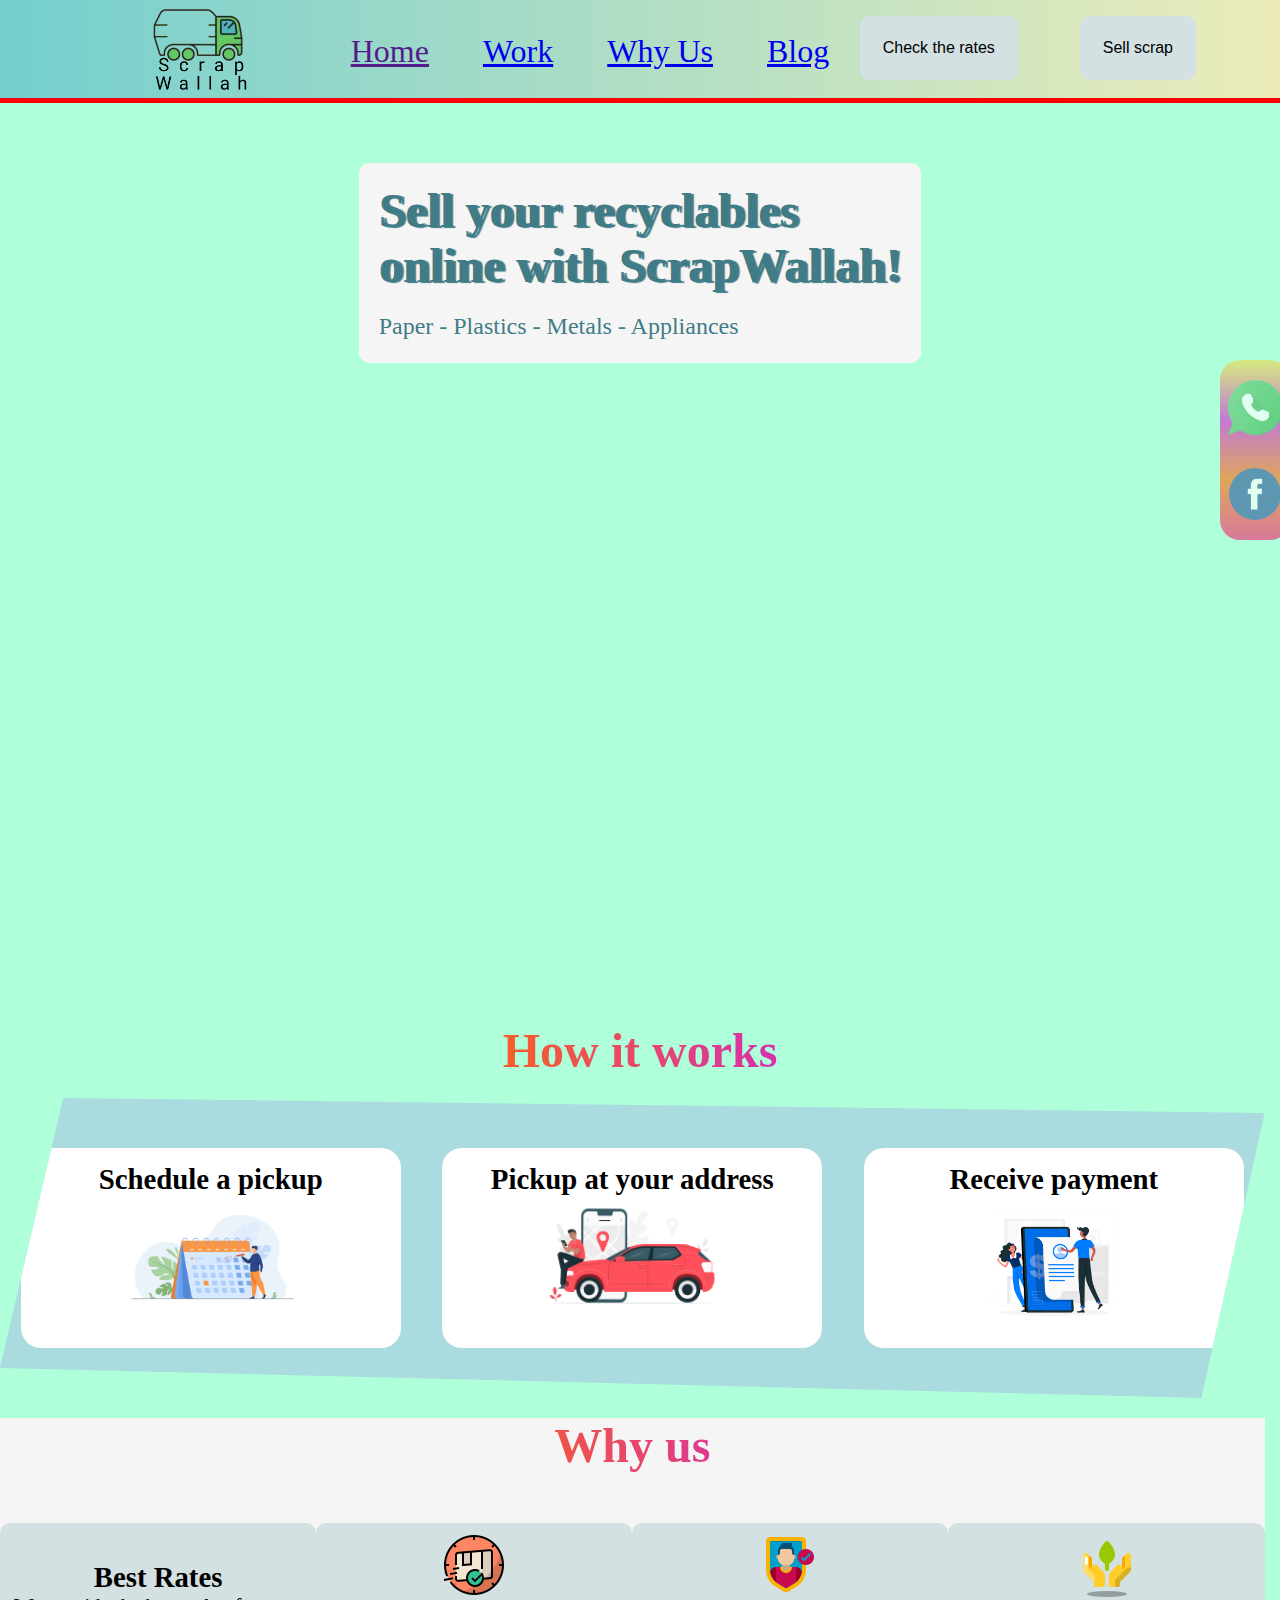
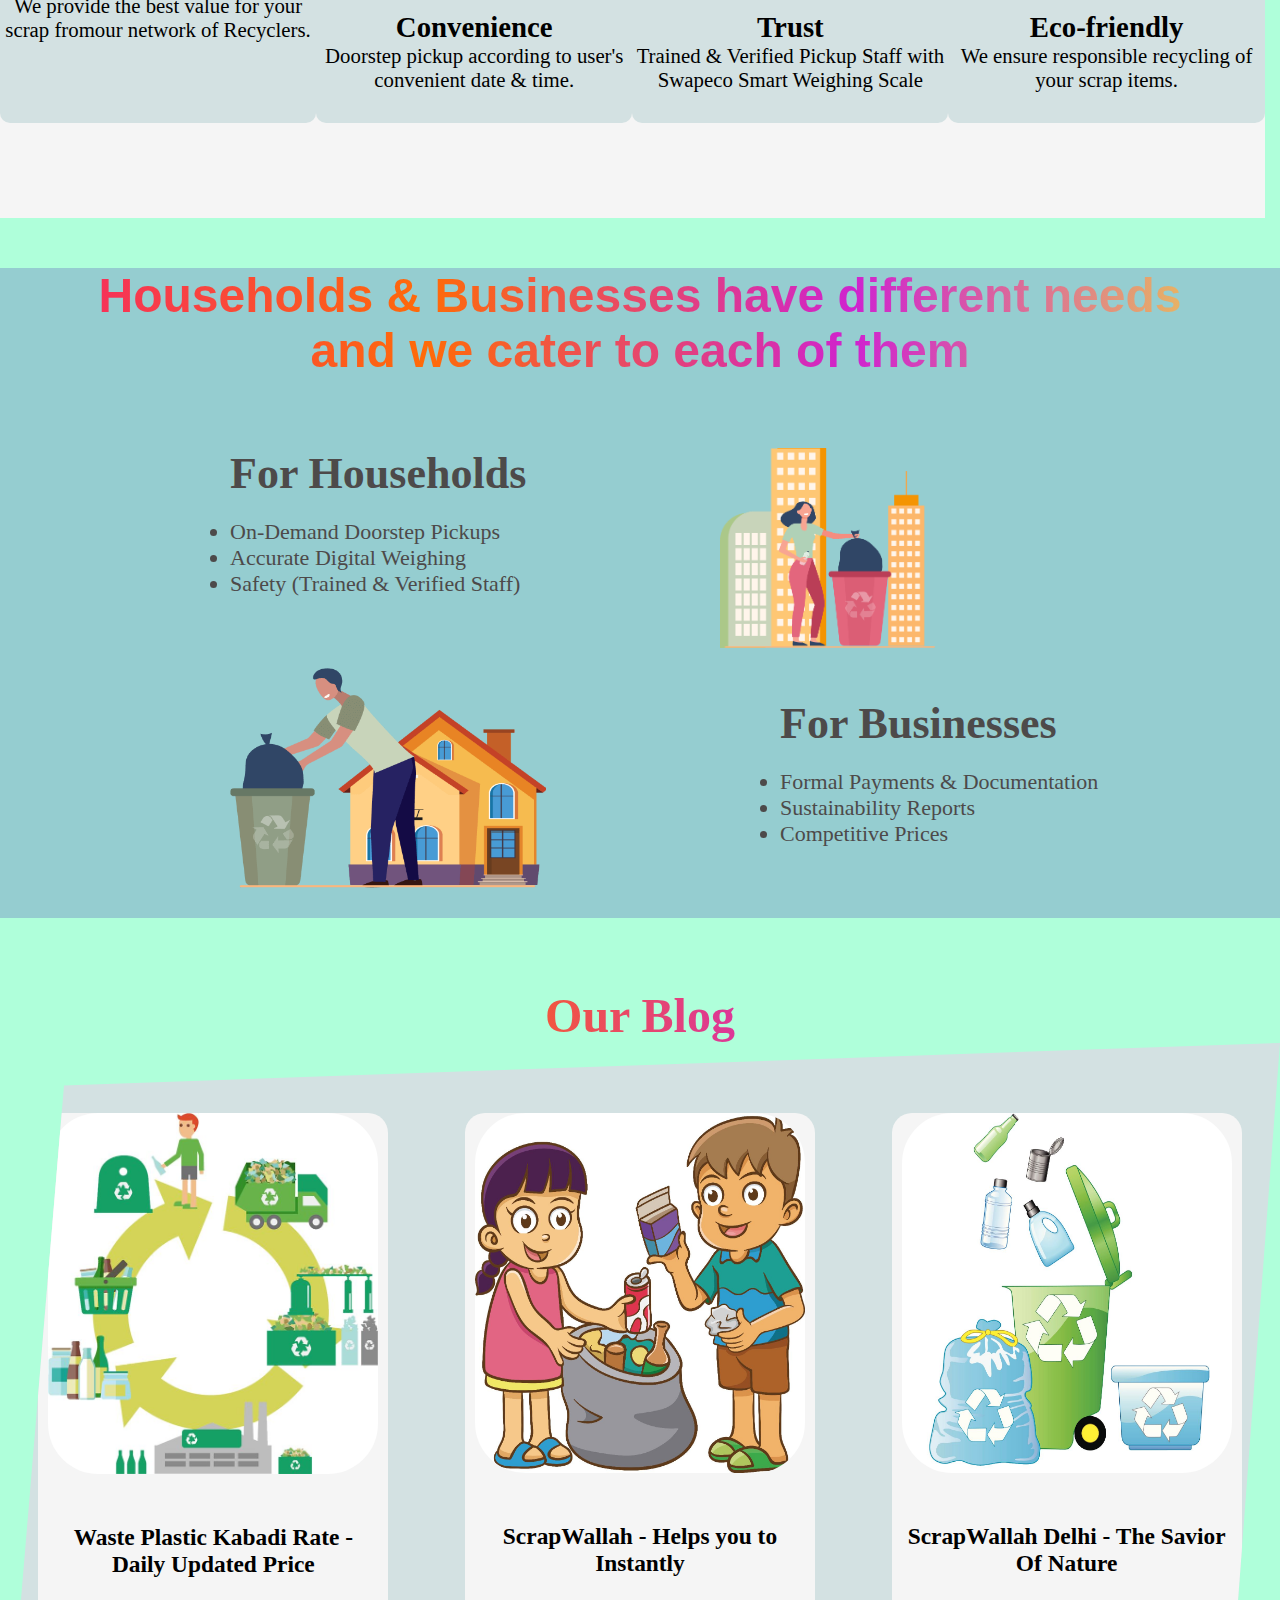
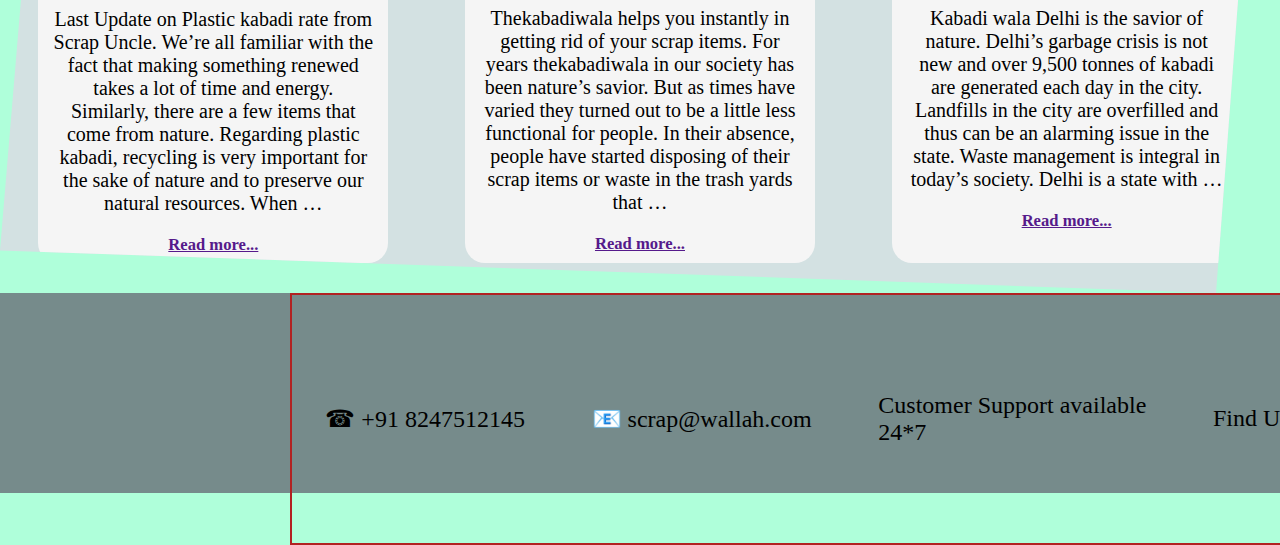
==== index.html @ b9ccbd1c "collage project" ====
<!DOCTYPE html>
<html lang="en">
<head>
    <meta charset="UTF-8">
    <meta http-equiv="X-UA-Compatible" content="IE=edge">
    <meta name="viewport" content="width=device-width, initial-scale=1.0">
    <title>ScrapWallah</title>
    <link rel="stylesheet" href="style.css">
</head>
<body>
    <header>
        <nav>
            <div class="logo">
                <img src="./img/main logo.png" alt="mainlogo" width="100">
            </div>
            <div class="navbar">
                <a href="">Home</a>
                <a href="#work">Work</a>
                <a href="#why">Why Us</a>
                <a href="#blog">Blog</a>
            </div>
           <div class="btn">
            <div class="rate">
                <button>Check the rates</button>
            </div>
            <div class="sell">
                <button>Sell scrap</button>
            </div>
           </div>
        </nav>
        <div class="hero">
            <div class="write">
                <h1>Sell your recyclables<br>
                    online with ScrapWallah!</h1>
                    <p>Paper - Plastics - Metals - Appliances</p>
            </div>
            <!-- <div class="short-form">
                <h3>Schedule</h3>
                <form action="">
                    <label for="Mobile">Mobile :</label><br>
                    <input type="text" value="+91" name="Mobile" id="Mobile">
                </form>
                <button class="btn1">NEXT</button>
            </div> -->
        </div> 
    </header>
    <section class="work" id="work">
        <h3 class="hd">How it works</h3>
        <div class="work-container">
            <div class="work-box">
                <h3>Schedule a pickup</h3>
                <img src="./img/sechuld.jpg" alt="" width="180px">
            </div>
            <div class="work-box">
                <h3>Pickup at your address</h3>
                <img src="./img/pickup.jpg" alt="" width="180px">
            </div>
            <div class="work-box">
                <h3>Receive payment</h3>
                <img src="./img/payment.jpg" alt="" width="140px">
            </div>
        </div>
    </section>
    <section class="why" id="why">
        <h3 class="hd">Why us</h3>
        <div class="why-container">
            <div class="why-box">
                <div class="img"><img src="./img/rate.png" alt="" width="90px"></div>
                <div class="text">
                    <h4>Best Rates</h4>
                    <p>We provide the best value for your scrap fromour network of Recyclers.</p>
                </div>
            </div>
            <div class="why-box">
                <div class="img"><img src="./img/convenience.png" alt=""></div>
                <div class="text">
                    <h4>Convenience</h4>
                    <p>Doorstep pickup according to user's convenient date & time.</p>
                </div>
            </div>
            <div class="why-box">
                <div class="img"><img src="./img/trust.png" alt=""></div>
                <div class="text">
                    <h4>Trust</h4>
                    <p>Trained & Verified Pickup Staff with Swapeco Smart Weighing Scale</p>
                </div>
            </div>
            <div class="why-box">
                <div class="img"><img src="./img/eco.png" alt=""></div>
                <div class="text">
                    <h4>Eco-friendly</h4>
                    <p>We ensure responsible recycling of your scrap items.</p>                    
                    </div>
            </div>
        </div>
    </section>
   <section class="household">
    <div class="mainheading">
        <h1>Households & Businesses have different needs <br> and we cater to each of them</h1>
    </div>
    <div class="maincontainer">
        <div class="insidediv">
            <div class="subdiv">
                <h1>For Households</h1>
                <ul>
                    <li>On-Demand Doorstep Pickups</li>
                    <li>Accurate Digital Weighing</li>
                    <li>Safety (Trained & Verified Staff)</li>
                </ul>
            </div>
            <div class="subdiv subdiv1 ">
                <img src="./img/house1.png" alt="" height="220px">
            </div>
        </div>
        <div class="insidediv">
            <div class="subdiv subdiv2">
                <img src="./img/house2.png" alt="" height="200px">
            </div>
            <div class="subdiv ">
                <h1>For Businesses</h1>
                <ul>
                    <li>Formal Payments & Documentation</li>
                    <li>Sustainability Reports</li>
                    <li>Competitive Prices</li>
                </ul>
            </div>
        </div>
    </div>
   </section>
    <section class="app">
        <div class="wht">
            <img src="./img/wht.png" alt="" width="55px">
        </div>
        <div class="fb">
            <img src="./img/fb.png" alt="" width="70px">
        </div>
    </section>
    <div class="hd" id="blog">
        <h2>Our Blog</h2>
    </div>
    <div class="maincontainerblog">
        <div class="insidecontainerblog">
            <div class="img"><img src="./img/pic 1.jpg" alt="" width="330px"></div>
           <div class="blog-text">
            <div class="had"><h3>Waste Plastic Kabadi Rate - Daily Updated Price</h3></div>
            Last Update on Plastic kabadi rate from Scrap Uncle. We’re all familiar with the fact that making something renewed takes a lot of time and energy. Similarly, there are a few items that come from nature. Regarding plastic kabadi, recycling is very important for the sake of nature and to preserve our natural resources. When …<br>
            <a href=""><h5>Read more...</h5></a>
           </div>
        </div>
        <div class="insidecontainerblog">
            <div class="img"><img src="./img/pic 2.jpg" alt="" width="330px" height="360px">  </div>
            <div class="blog-text">
                <div class="had"><h3>ScrapWallah - Helps you to Instantly</h3></div>
                Thekabadiwala helps you instantly in getting rid of your scrap items. For years thekabadiwala in our society has been nature’s savior. But as times have varied they turned out to be a little less functional for people. In their absence, people have started disposing of their scrap items or waste in the trash yards that …<br>
                <a href=""><h5>Read more...</h5></a>
            </div>
        </div>
        <div class="insidecontainerblog">
            <div class="img"><img src="./img/pic 3.jpg" alt="" width="330px" height="360px">  </div>
            <div class="blog-text">
                <div class="had"><h3>ScrapWallah Delhi - The Savior Of Nature</h3></div>
                Kabadi wala Delhi is the savior of nature. Delhi’s garbage crisis is not new and over 9,500 tonnes of kabadi are generated each day in the city. Landfills in the city are overfilled and thus can be an alarming issue in the state. Waste management is integral in today’s society. Delhi is a state with …<br>
                <a href=""><h5>Read more...</h5></a>
            </div>
        </div>
    </div>
    <footer>
        <div class="footer">
            <div class="sectionone">
                <div class="contact">
                    <p>&#9742; +91 8247512145</p>
                    <p>&#128231; scrap@wallah.com</p>
                    <p>Customer Support available<br>24*7</p>
                    <p>Find Us Here</p>
                    <div class="social">
                        <a href="https://web.whatsapp.com/"><img src="./img/wht.png" alt="" width="30px" height="35"></a>
                   <a href="https://www.facebook.com/"><img src="./img/fb.png" alt="" width="45px"></a>
                    </div>
                </div>
            </div>
        </div>
    </footer>
</body>
</html>
---- style.css ----
:root {
    --text: #407C87;
    --main: #ffeee6;
    --sub-main: #EEF1F6;
    --secondry: #D3E1E2;
    --white: #fff;
    --black: #000;
}

* {
    box-sizing: border-box;
    padding: 0;
    margin: 0;
}

html,
body {
    background-color: #afffda;
    scroll-behavior: smooth;
}

.background-clip {
    position: absolute;
    top: 10px;
    width: 99.8%;
    height: 710px;
    bottom: 0;
    z-index: -1;
}

nav {
    display: flex;
    justify-content: space-around;
    background-image: linear-gradient(to right, rgb(116, 207, 207), rgb(236, 236, 186));
    padding-top: 5px;
    align-items: center;
    border-bottom: 5px solid red;
}

.navbar {
    margin-left: -250px;
}

.navbar a {
    margin-left: 50px;
    font-size: 2rem;
    font-family: 'DynaPuff', cursive;
    transition: all .3s ease-in-out;
}

.navbar a:hover {
    color: red;
    border-bottom: 5px solid yellowgreen;
}

.navbar a:active {
    color: yellow;
}

.btn {
    display: flex;
    align-items: center;
    position: relative;
}

div.rate {
    font-family: 'Cabin', sans-serif;
    position: absolute;
    top: -35px;
    right: 70px;
    height: 100px;
    width: 200px;

}

div.rate button {
    background-color: var(--secondry);
    padding: 21px;
    border-radius: 10px;
    border: 2px solid var(--secondry);
    font-size: 1rem;
    transition: all .3s ease-in-out;
}

div.rate button:hover {
    background-color: var(--text);
    border: 2px solid var(--text);
    border-radius: 20px;
    color: var(--secondry);
}

div.sell {
    position: absolute;
    font-family: 'Cabin', sans-serif;
    right: -150px;
    height: 100px;
    width: 200px;
    top: -35px;
}

div.sell button {
    background-color: var(--secondry);
    padding: 21px;
    border-radius: 10px;
    border: 2px solid var(--secondry);
    font-size: 1rem;
    transition: all .3s ease-in-out;
}

div.sell button:hover {
    background-color: var(--text);
    border: 2px solid var(--text);
    border-radius: 20px;
    color: var(--secondry);
}

.hero {
    background-image: url("./img/main\ img.jpg");
    background-size: cover;
    background-repeat: no-repeat;
    display: flex;
    justify-content: space-around;
    height: 100vh;
    position: static;
    z-index: 0;
}

.hero h1 {
    font-size: 3rem;
    color: var(--text);
}

.write {
    margin-top: 60px;
    border-radius: 10px;
    background-color: whitesmoke;
    padding: 20px;
    height: 200px;
}

.write h1 {
    text-shadow: 3px 1px 1px var(--text);
}

.write p {
    font-size: 1.5rem;
    margin-top: 10px;
    color: var(--text);
}

.short-form {
    padding: 20px 0 10px 30px;
    border: 2px solid var(--main);
    height: 300px;
    background-color: whitesmoke;
    border-radius: 30px;
    width: 400px;
    margin-top: 80px;
    color: #17525d;
    box-shadow: 5px 7px 1px rgb(180, 61, 61);
    transition: all .5s ease-in-out;
}

.short-form:hover {
    box-shadow: 5px 10px 13px rgb(141, 188, 135);
}

.short-form h3 {
    font-size: 2.4rem;
    margin-bottom: 10px;
}

.short-form label {
    font-size: 1.5rem;
}

.short-form input {
    width: 80%;
    margin-top: 10px;
    padding-left: 10px;
    border-radius: 20px;
    height: 40px;
}

.hero button {
    margin-top: 20px;
    height: 50px;
    font-weight: bold;
    font-size: 1.2rem;
    border: none;
    border-radius: 10px;
    background-color: var(--secondry);
    width: 100px;
    transition: all .3s ease-in-out;
}

.hero button:hover {
    background-color: var(--text);
    border-radius: 20px;
    color: var(--secondry);
}

/* Work Section */
.work .hd {
    background: linear-gradient(to right, #f32170,
            #ff6b08, #cf23cf, #eedd44);
    -webkit-text-fill-color: transparent;
    -webkit-background-clip: text;
    display: flex;
    justify-content: center;
    font-size: 3rem;
    margin: 20px;
}

.work .work-container {
    display: flex;
    width: 98.8vw;
    background: #a9dbdf;
    clip-path: polygon(5% 0%, 100% 5%, 95% 100%, 0% 90%);
    height: 300px;
    justify-content: space-around;
}

.work .work-box {
    width: 380px;
    height: 200px;
    background-color: white;
    margin-top: 50px;
    display: flex;
    flex-direction: column;
    align-items: center;
    border-radius: 20px;
    transition: all 0.2s ease-in-out;
}

.work .work-box:hover {
    box-shadow: 2px 2px 12px #95cdd0;
    border-radius: 5px;
    cursor: pointer;
}

.work .work-box h3 {
    margin-top: 15px;
    font-size: 1.8rem;
}

/* Why Section  */
.why {
    width: 98.8vw;
    height: 400px;
    margin-top: 20px;
    background-color: whitesmoke;
}

.why .why-container {
    display: flex;
    justify-content: space-evenly;
}

.why .why-box {
    width: 350px;
    background-color: #D3E1E2;
    border-radius: 10px;
    height: 200px;
    margin-top: 50px;
    transition: all .3s ease-in-out;
}

.why .why-box:hover {
    box-shadow: 2px 2px 12px #95cdd0;
    cursor: pointer;
}

.why .hd {
    background: linear-gradient(to right, #f32170,
            #ff6b08, #cf23cf, #eedd44);
    -webkit-text-fill-color: transparent;
    -webkit-background-clip: text;
    text-align: center;
    font-size: 3rem;
    margin-top: 20px;
}

.why .why-box h4 {
    font-size: 1.8rem;
}

.why .why-box .text {
    font-size: 1.3rem;
    text-align: center;
}

.why .why-box .img {
    text-align: center;
    margin-bottom: 10px;
    margin-top: 10px;
}

/* Households Section */
.household {
    background-color: #95cdd0;
}

.maincontainer {
    width: 100%;
    display: flex;
    justify-content: center;
}

.insidediv {
    margin-top: 20px;
    padding-left: 50px;
    height: 500px;
    width: 550px;
}

.subdiv {
    color: rgb(77, 74, 74);
    padding-top: 10px;
    padding-left: 60px;
    margin-top: 20px;
    margin-left: 30px;
    height: 200px;
    width: 400px;
    font-size: 22px;
}

h1 {
    margin-bottom: 20px;
}

.subdiv2 {
    margin-bottom: 50px;
    padding-left: 0px;
}

.mainheading {
    text-align: center;
    margin-top: 50px;
    background: linear-gradient(to right, #f32170,
            #ff6b08, #cf23cf, #eedd44);
    -webkit-text-fill-color: transparent;
    -webkit-background-clip: text;
    font-family: sans-serif;
}

.mainheading h1 {
    font-size: 3rem;
}

/* Apps Section */
.app {
    width: 70px;
    display: flex;
    flex-direction: column;
    align-items: center;
    opacity: 0.6;
    position: fixed;
    top: 40%;
    background: linear-gradient(to top, #f32170,
            #ff6b08, #cf23cf, #eedd44);
    border-radius: 20px;
    height: 180px;
    right: -10px;
    z-index: 9999;
    transition: all .3s ease-in-out;
}

.app:hover {
    opacity: 1;
}

.app img {
    margin-top: 20px;
}

/* Blog Section */

.maincontainerblog {
    display: flex;
    height: 850px;
    background-color: #D3E1E2;
    clip-path: polygon(5% 5%, 100% 0%, 95% 100%, 0% 95%);
    justify-content: space-around;
}

.insidecontainerblog {
    margin-top: 70px;
    background-color: whitesmoke;
    text-align: center;
    width: 350px;
    height: 750px;
    border-radius: 20px;
    font-size: 20px;
}

.insidecontainerblog .had {
    margin: 30px 0;
}

.insidecontainerblog .blog-text {
    padding: 15px;
}

.insidecontainerblog .img img {
    border-radius: 50px;
}

.insidecontainerblog .blog-text h5 {
    margin-top: 20px;
    text-align: center;
}

.hd h2 {
    font-size: 3rem;
    background: linear-gradient(to right, #f32170,
            #ff6b08, #cf23cf, #eedd44);
    -webkit-text-fill-color: transparent;
    -webkit-background-clip: text;
    text-align: center;
    margin-top: 70px;
}

/* Footer Section */
footer {
    background: rgb(118, 139, 139);
    display: flex;
    height: 200px;
    justify-content: center;
}

.footer {
    display: flex;
    width: 700px;
    justify-content: space-around;
}

.sectionone .contact {
    display: flex;
    width: 98vw;
    border: 2px solid firebrick;
    height: 28vh;
    justify-content: space-around;
    align-items: center;
}

.contact p {
    font-size: 1.5rem;
}

.sectionone .social {
    width: 100px;
    height: 50px;
    display: flex;
    align-items: center;
}

.sctionsecond img {
    height: 120px;
    width: 120px;
    transition: all 0.5s ease-in-out;
}

.sctionsecond img:hover {
    background-color: #ff0000;
    border-top-left-radius: 20px;
    border-bottom-right-radius: 20px;
}
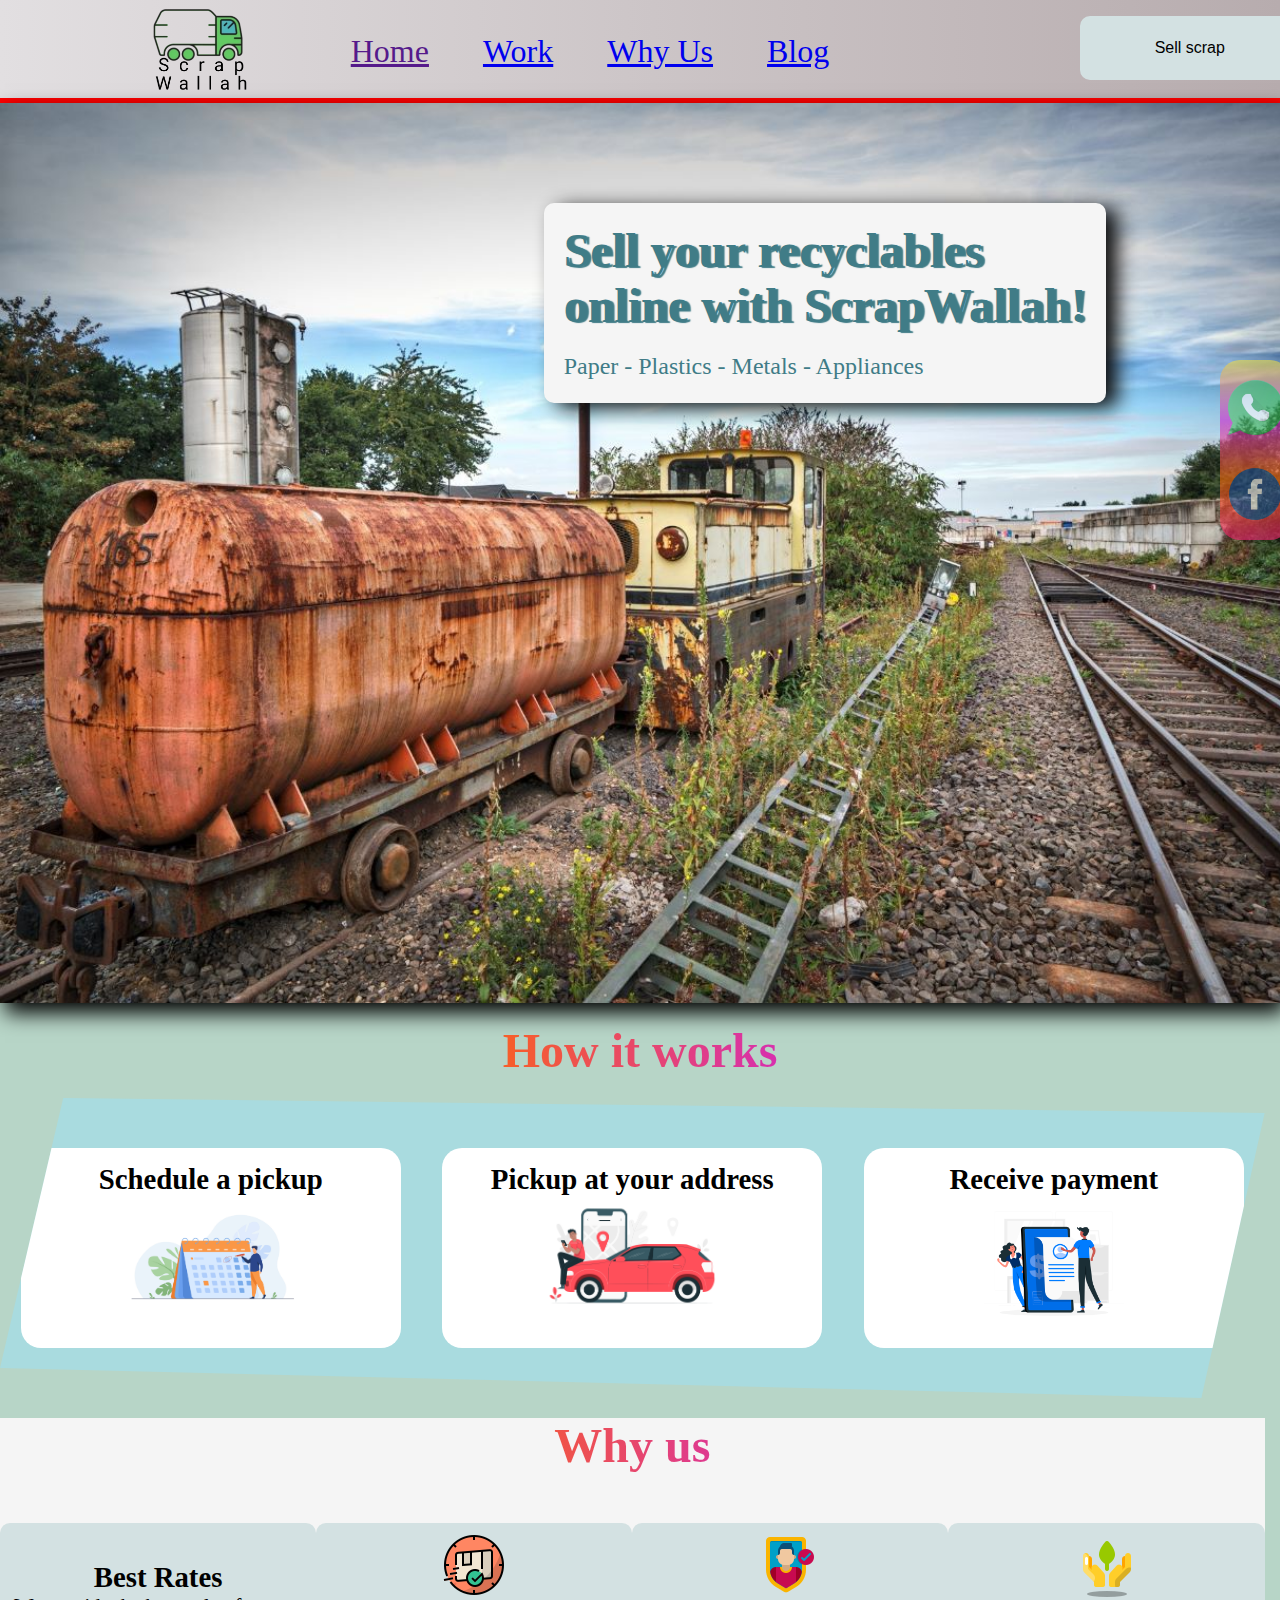
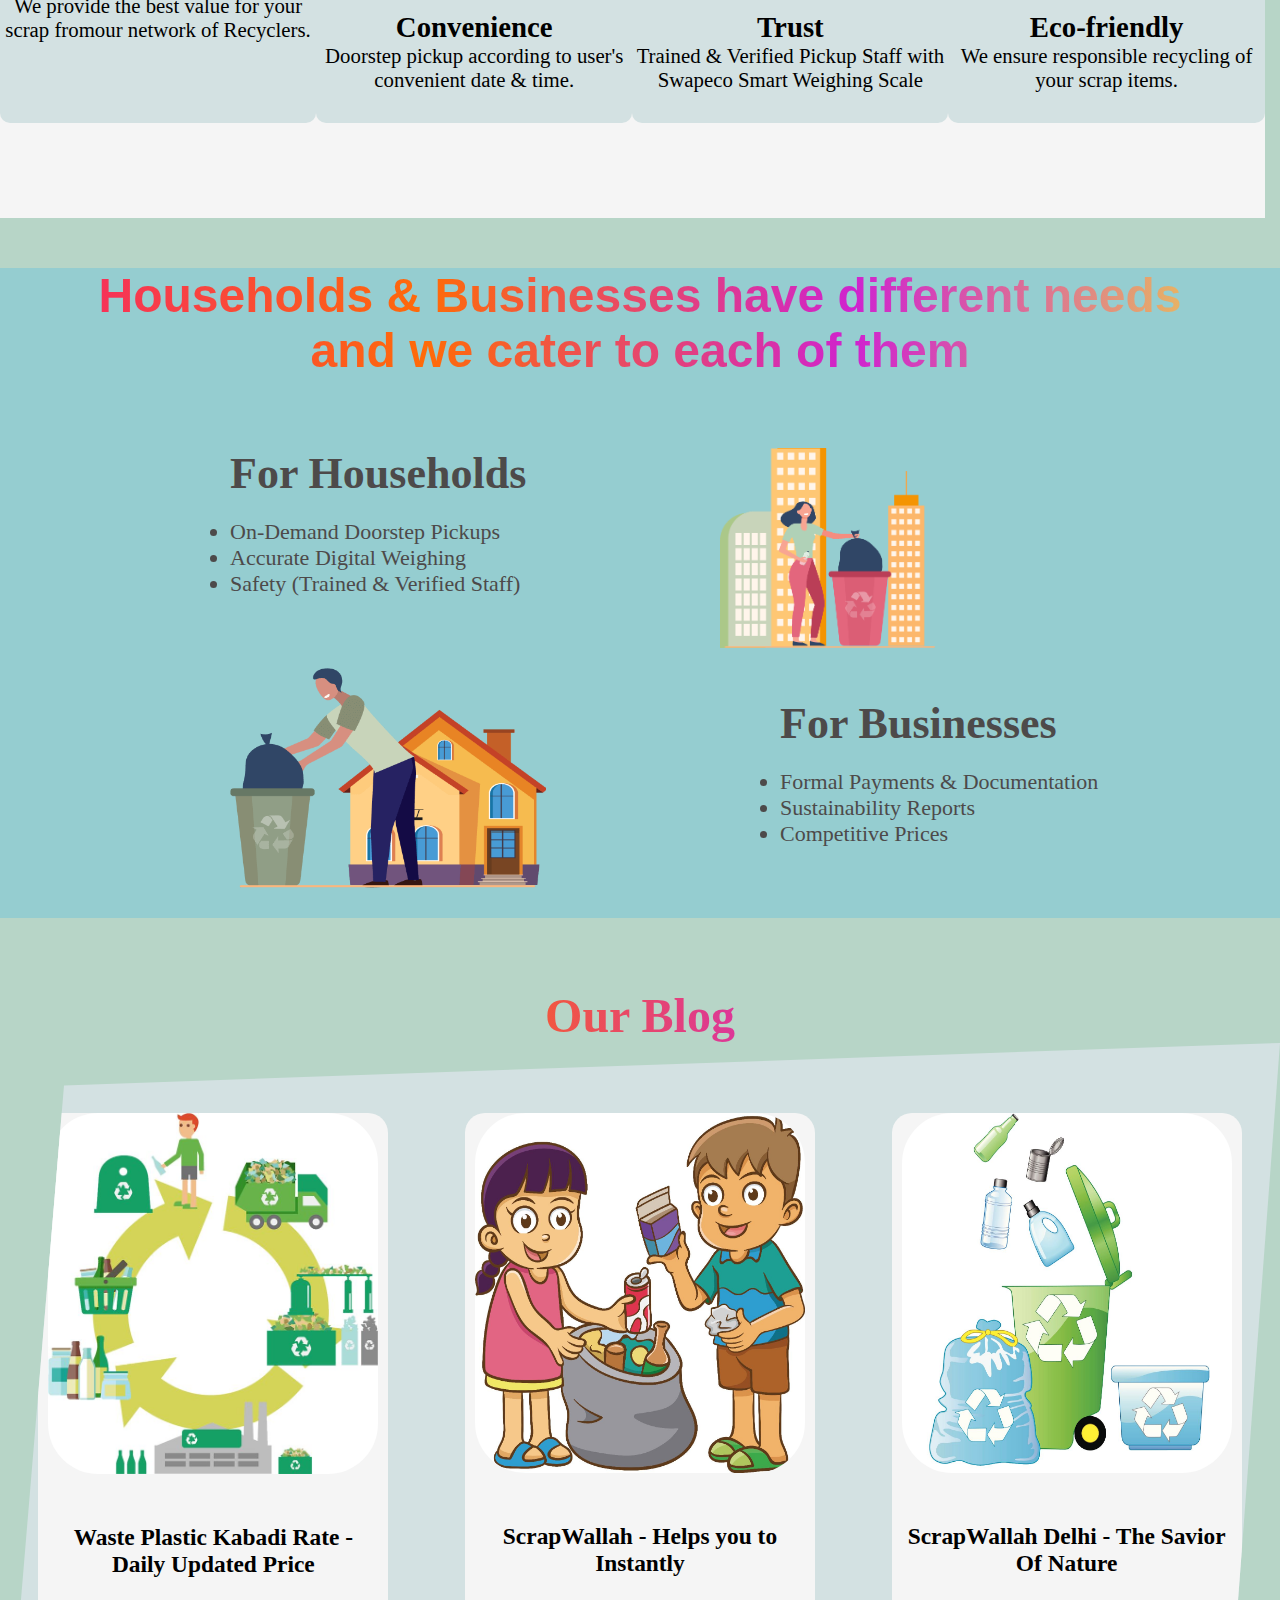
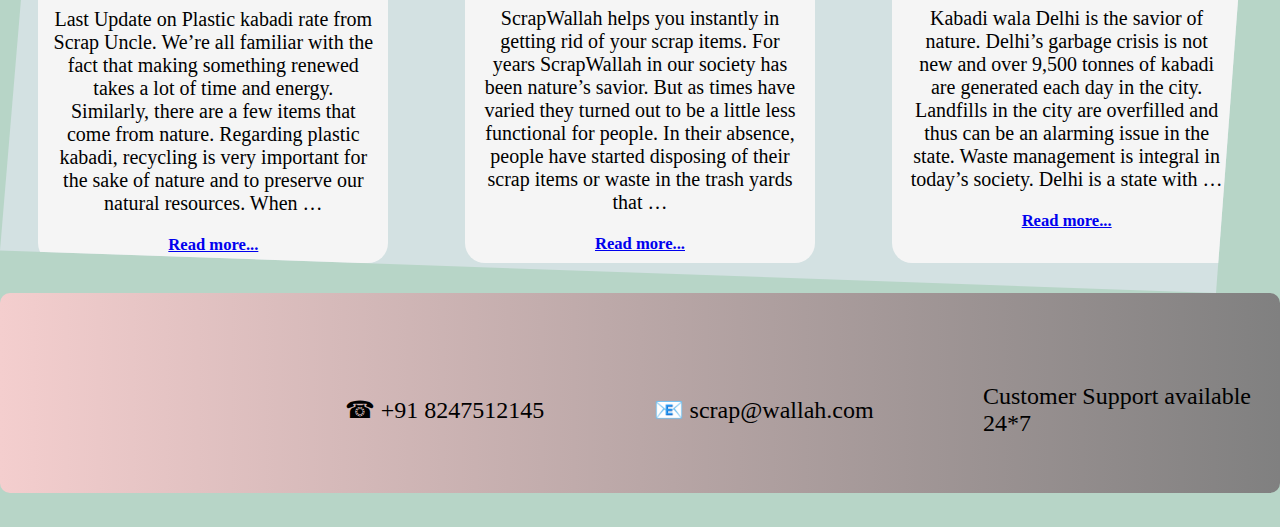
==== commit 29e4868c: "collage project" ====
--- a/index.html
+++ b/index.html
@@ -20,11 +20,8 @@
                 <a href="#blog">Blog</a>
             </div>
            <div class="btn">
-            <div class="rate">
-                <button>Check the rates</button>
-            </div>
             <div class="sell">
-                <button>Sell scrap</button>
+               <a href="./form1.html"><button>Sell scrap</button></a>
             </div>
            </div>
         </nav>
@@ -34,14 +31,6 @@
                     online with ScrapWallah!</h1>
                     <p>Paper - Plastics - Metals - Appliances</p>
             </div>
-            <!-- <div class="short-form">
-                <h3>Schedule</h3>
-                <form action="">
-                    <label for="Mobile">Mobile :</label><br>
-                    <input type="text" value="+91" name="Mobile" id="Mobile">
-                </form>
-                <button class="btn1">NEXT</button>
-            </div> -->
         </div> 
     </header>
     <section class="work" id="work">
@@ -144,15 +133,15 @@
            <div class="blog-text">
             <div class="had"><h3>Waste Plastic Kabadi Rate - Daily Updated Price</h3></div>
             Last Update on Plastic kabadi rate from Scrap Uncle. We’re all familiar with the fact that making something renewed takes a lot of time and energy. Similarly, there are a few items that come from nature. Regarding plastic kabadi, recycling is very important for the sake of nature and to preserve our natural resources. When …<br>
-            <a href=""><h5>Read more...</h5></a>
+            <a href="./readmore.html"><h5>Read more...</h5></a>
            </div>
         </div>
         <div class="insidecontainerblog">
             <div class="img"><img src="./img/pic 2.jpg" alt="" width="330px" height="360px">  </div>
             <div class="blog-text">
                 <div class="had"><h3>ScrapWallah - Helps you to Instantly</h3></div>
-                Thekabadiwala helps you instantly in getting rid of your scrap items. For years thekabadiwala in our society has been nature’s savior. But as times have varied they turned out to be a little less functional for people. In their absence, people have started disposing of their scrap items or waste in the trash yards that …<br>
-                <a href=""><h5>Read more...</h5></a>
+                ScrapWallah helps you instantly in getting rid of your scrap items. For years ScrapWallah in our society has been nature’s savior. But as times have varied they turned out to be a little less functional for people. In their absence, people have started disposing of their scrap items or waste in the trash yards that …<br>
+                <a href="./readmore1.html"><h5>Read more...</h5></a>
             </div>
         </div>
         <div class="insidecontainerblog">
@@ -160,7 +149,7 @@
             <div class="blog-text">
                 <div class="had"><h3>ScrapWallah Delhi - The Savior Of Nature</h3></div>
                 Kabadi wala Delhi is the savior of nature. Delhi’s garbage crisis is not new and over 9,500 tonnes of kabadi are generated each day in the city. Landfills in the city are overfilled and thus can be an alarming issue in the state. Waste management is integral in today’s society. Delhi is a state with …<br>
-                <a href=""><h5>Read more...</h5></a>
+                <a href="./readmore2.html"><h5>Read more...</h5></a>
             </div>
         </div>
     </div>
@@ -171,8 +160,8 @@
                     <p>&#9742; +91 8247512145</p>
                     <p>&#128231; scrap@wallah.com</p>
                     <p>Customer Support available<br>24*7</p>
-                    <p>Find Us Here</p>
                     <div class="social">
+                        <p>Find Us Here</p>
                         <a href="https://web.whatsapp.com/"><img src="./img/wht.png" alt="" width="30px" height="35"></a>
                    <a href="https://www.facebook.com/"><img src="./img/fb.png" alt="" width="45px"></a>
                     </div>
--- a/style.css
+++ b/style.css
@@ -15,7 +15,7 @@
 
 html,
 body {
-    background-color: #afffda;
+    background-color: #b7d5c7;
     scroll-behavior: smooth;
 }
 
@@ -31,7 +31,7 @@
 nav {
     display: flex;
     justify-content: space-around;
-    background-image: linear-gradient(to right, rgb(116, 207, 207), rgb(236, 236, 186));
+    background-image: linear-gradient(to right, rgb(226, 223, 225), rgb(183, 172, 174));
     padding-top: 5px;
     align-items: center;
     border-bottom: 5px solid red;
@@ -62,33 +62,6 @@
     align-items: center;
     position: relative;
 }
-
-div.rate {
-    font-family: 'Cabin', sans-serif;
-    position: absolute;
-    top: -35px;
-    right: 70px;
-    height: 100px;
-    width: 200px;
-
-}
-
-div.rate button {
-    background-color: var(--secondry);
-    padding: 21px;
-    border-radius: 10px;
-    border: 2px solid var(--secondry);
-    font-size: 1rem;
-    transition: all .3s ease-in-out;
-}
-
-div.rate button:hover {
-    background-color: var(--text);
-    border: 2px solid var(--text);
-    border-radius: 20px;
-    color: var(--secondry);
-}
-
 div.sell {
     position: absolute;
     font-family: 'Cabin', sans-serif;
@@ -97,14 +70,14 @@
     width: 200px;
     top: -35px;
 }
-
 div.sell button {
     background-color: var(--secondry);
     padding: 21px;
+    width: 220px;
     border-radius: 10px;
     border: 2px solid var(--secondry);
     font-size: 1rem;
-    transition: all .3s ease-in-out;
+    transition: all .4s ease-in-out;
 }
 
 div.sell button:hover {
@@ -114,8 +87,9 @@
     color: var(--secondry);
 }
 
-.hero {
-    background-image: url("./img/main\ img.jpg");
+.hero { 
+    box-shadow: 5px 10px 20px black;
+    background-image: url("./img/hero\ img.jpg");
     background-size: cover;
     background-repeat: no-repeat;
     display: flex;
@@ -123,6 +97,7 @@
     height: 100vh;
     position: static;
     z-index: 0;
+   
 }
 
 .hero h1 {
@@ -131,7 +106,9 @@
 }
 
 .write {
-    margin-top: 60px;
+   box-shadow: 12PX 5PX 20PX #0e0e0e;
+    margin-top: 100px;
+    margin-left: 370px;
     border-radius: 10px;
     background-color: whitesmoke;
     padding: 20px;
@@ -423,7 +400,8 @@
 
 /* Footer Section */
 footer {
-    background: rgb(118, 139, 139);
+    border-radius: 10px;
+    background-image: linear-gradient(to right, rgb(244, 206, 206), grey);
     display: flex;
     height: 200px;
     justify-content: center;
@@ -438,8 +416,7 @@
 .sectionone .contact {
     display: flex;
     width: 98vw;
-    border: 2px solid firebrick;
-    height: 28vh;
+    height: 26vh;
     justify-content: space-around;
     align-items: center;
 }
@@ -449,10 +426,7 @@
 }
 
 .sectionone .social {
-    width: 100px;
-    height: 50px;
-    display: flex;
-    align-items: center;
+    text-align: center;
 }
 
 .sctionsecond img {
@@ -465,4 +439,156 @@
     background-color: #ff0000;
     border-top-left-radius: 20px;
     border-bottom-right-radius: 20px;
-}+}
+/* Readmore page 1 */
+article {
+    line-height: 40px;
+    background-color: whitesmoke;
+    font-family: 'Ubuntu', sans-serif;
+    height: 165vh;
+    padding: 20px;
+    font-size: 1.7rem;
+}
+article h1{
+    background: linear-gradient(to right, #f32170,
+    #ff6b08, #cf23cf, #eedd44);
+-webkit-text-fill-color: transparent;
+font-family: 'Libre Baskerville', serif;
+-webkit-background-clip: text;
+text-align: center;
+}
+article .readmoreimg{
+    display: flex;
+    margin-bottom: 30px;
+}
+/* Readmore page 2 */
+article span{
+    color: blue;
+}
+article .readmore1 img{
+    border-radius: 150px;
+}
+.readmorepage1{
+    height: 190vh;
+}
+/* Form 1 */
+form{
+    /* border: 2px solid red; */
+    height: 130vh;
+    width: 50vw;
+    font-size: 2rem;
+    display: flex;
+    margin-top: 30px;
+    flex-direction: column;
+    align-items: center;
+}
+form label{
+    margin-top: 20px;
+}
+form input{
+    margin-top: 10px;
+    text-align: center;
+    height: 50px;
+    border-radius: 20px;
+    border: none;
+    width: 500px;
+}
+::placeholder{
+    font-size: 1rem;
+    background-color: whitesmoke;
+    height: 70px;
+    font-weight: bolder;
+}
+.cat{
+    position: relative;
+    display: flex;
+    /* border: 2px solid red; */
+    justify-content: space-between;
+    margin-top: 30px;
+    width: 400px;
+}
+.inter input{
+    height: 20px;
+    width: 20px;
+}
+.house input{
+    height: 20px;
+    width: 20px;
+}
+.cat .inter, .house{
+    height: 150px;
+    text-align: center;
+    width: 150px;
+    /* border: 2px solid royalblue; */
+}
+.inter img{
+    position: absolute;
+    top: 35px;
+    right: 21px;
+    height: 110px;
+    width: 110px;
+}
+.house img{
+    position: absolute;
+    top: 10px;
+    left: -5px;
+    height: 150px;
+    width: 150px;
+}
+form p{
+    margin-top: 40px;
+}
+form button{
+    width: 350px;
+    height: 60px;
+    margin: 50px 0;
+    background: linear-gradient(to right, #f32170,
+    white);
+    font-size: 1.5rem;
+    font-weight: bolder;
+    border-radius: 30px;
+    border: none;
+}   
+.form1container{
+    /* border: 2px solid red; */
+    display: flex;
+    background-color: white;
+}
+.form1img{
+    margin-left: 120px;
+    display: flex;
+    /* border: 2px solid red; */
+    align-items: center;
+}
+/* Rate Section */
+.scraprate{
+ border: 2px solid red;
+ display: grid;
+ background-color: whitesmoke;
+ text-align: center;
+ grid-template-columns: 1fr 1fr 1fr 1fr;
+ /* width: 900px; */
+ column-gap: 50px;
+ height: 600px;
+ align-items: center;
+}
+.scraprate .subrate{
+    /* border: 2px solid darkblue; */
+    height: 200px;
+    margin-left: 70px;
+    width: 200px;
+    background-color: #def7fc;
+    box-shadow: 2px 10px 10px rgb(232, 146, 146);
+    transition: all .3s ease-in-out;
+    cursor: pointer;
+}
+.scraprate .subrate:hover{
+    box-shadow: none;
+}
+.subrate p,h4{
+    font-size: 1.5rem;
+}
+.sub img{
+    height: 100px;
+    width: 100px;
+}
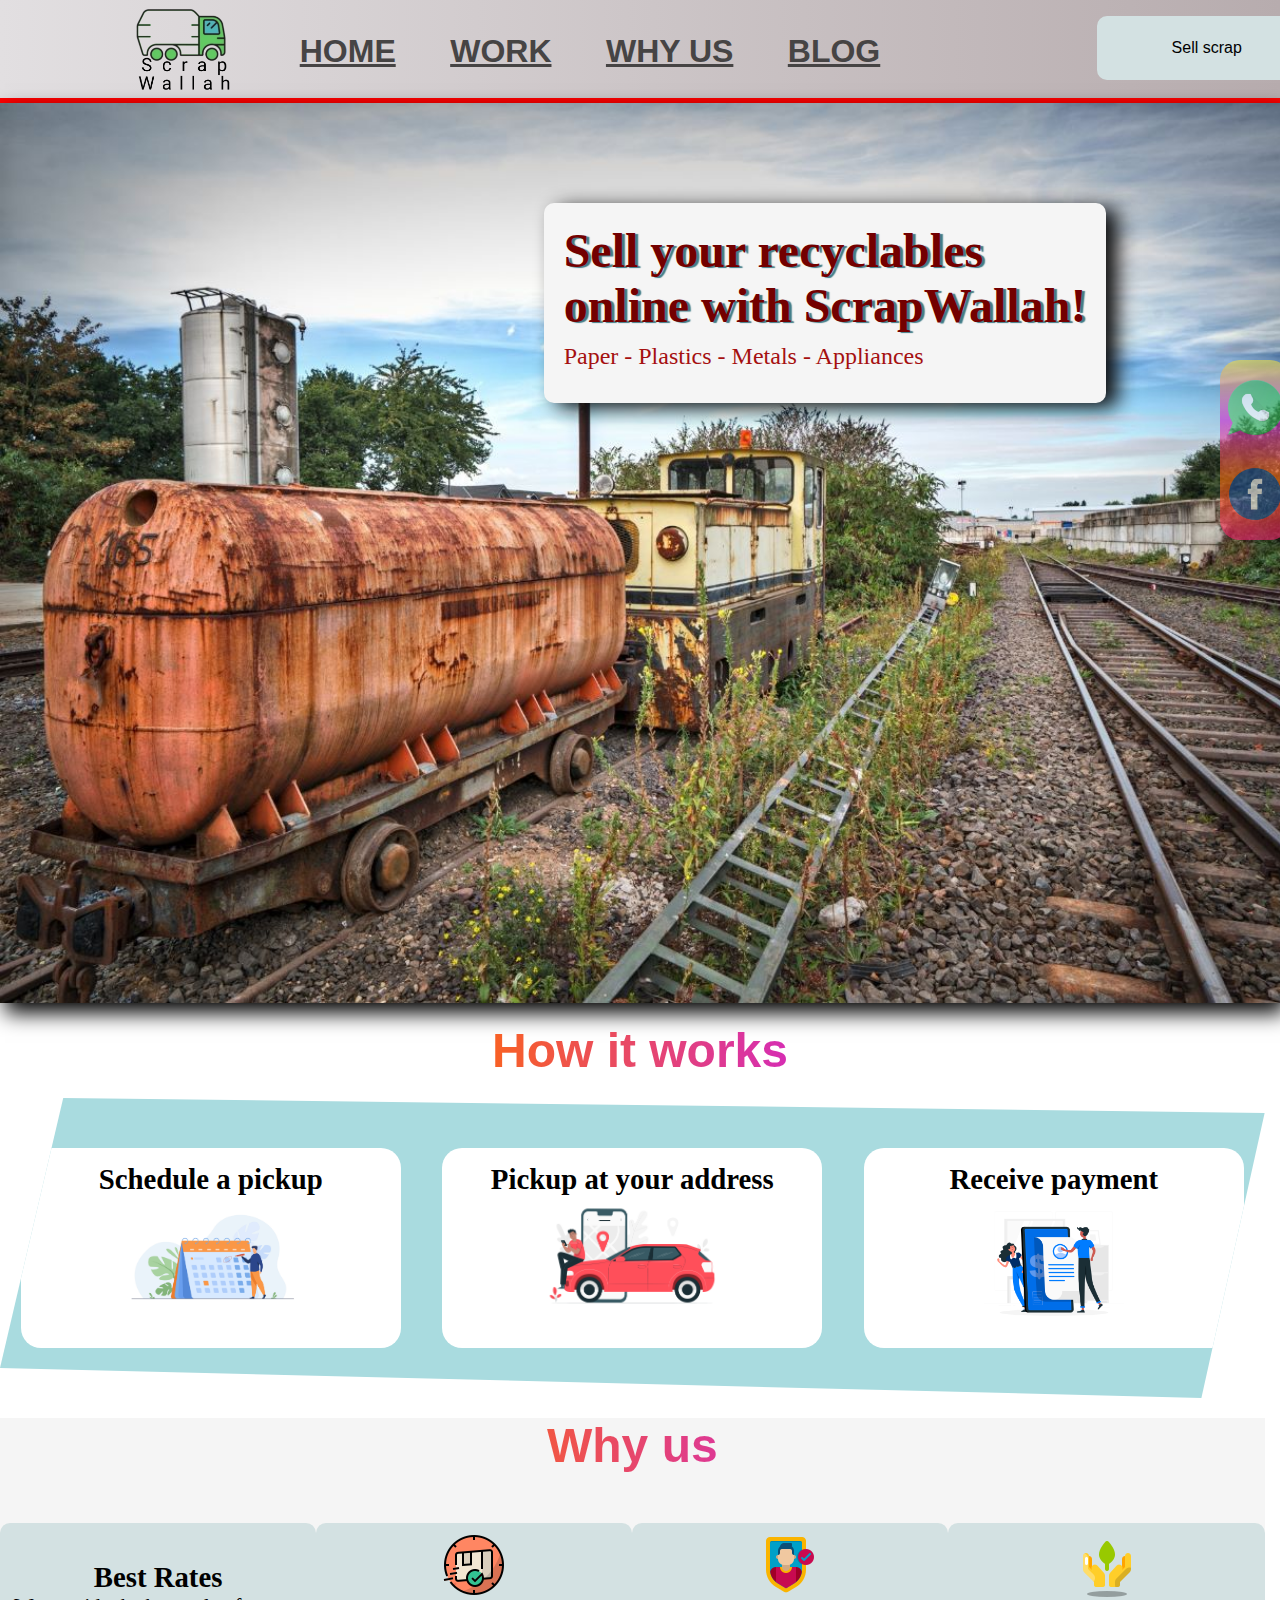
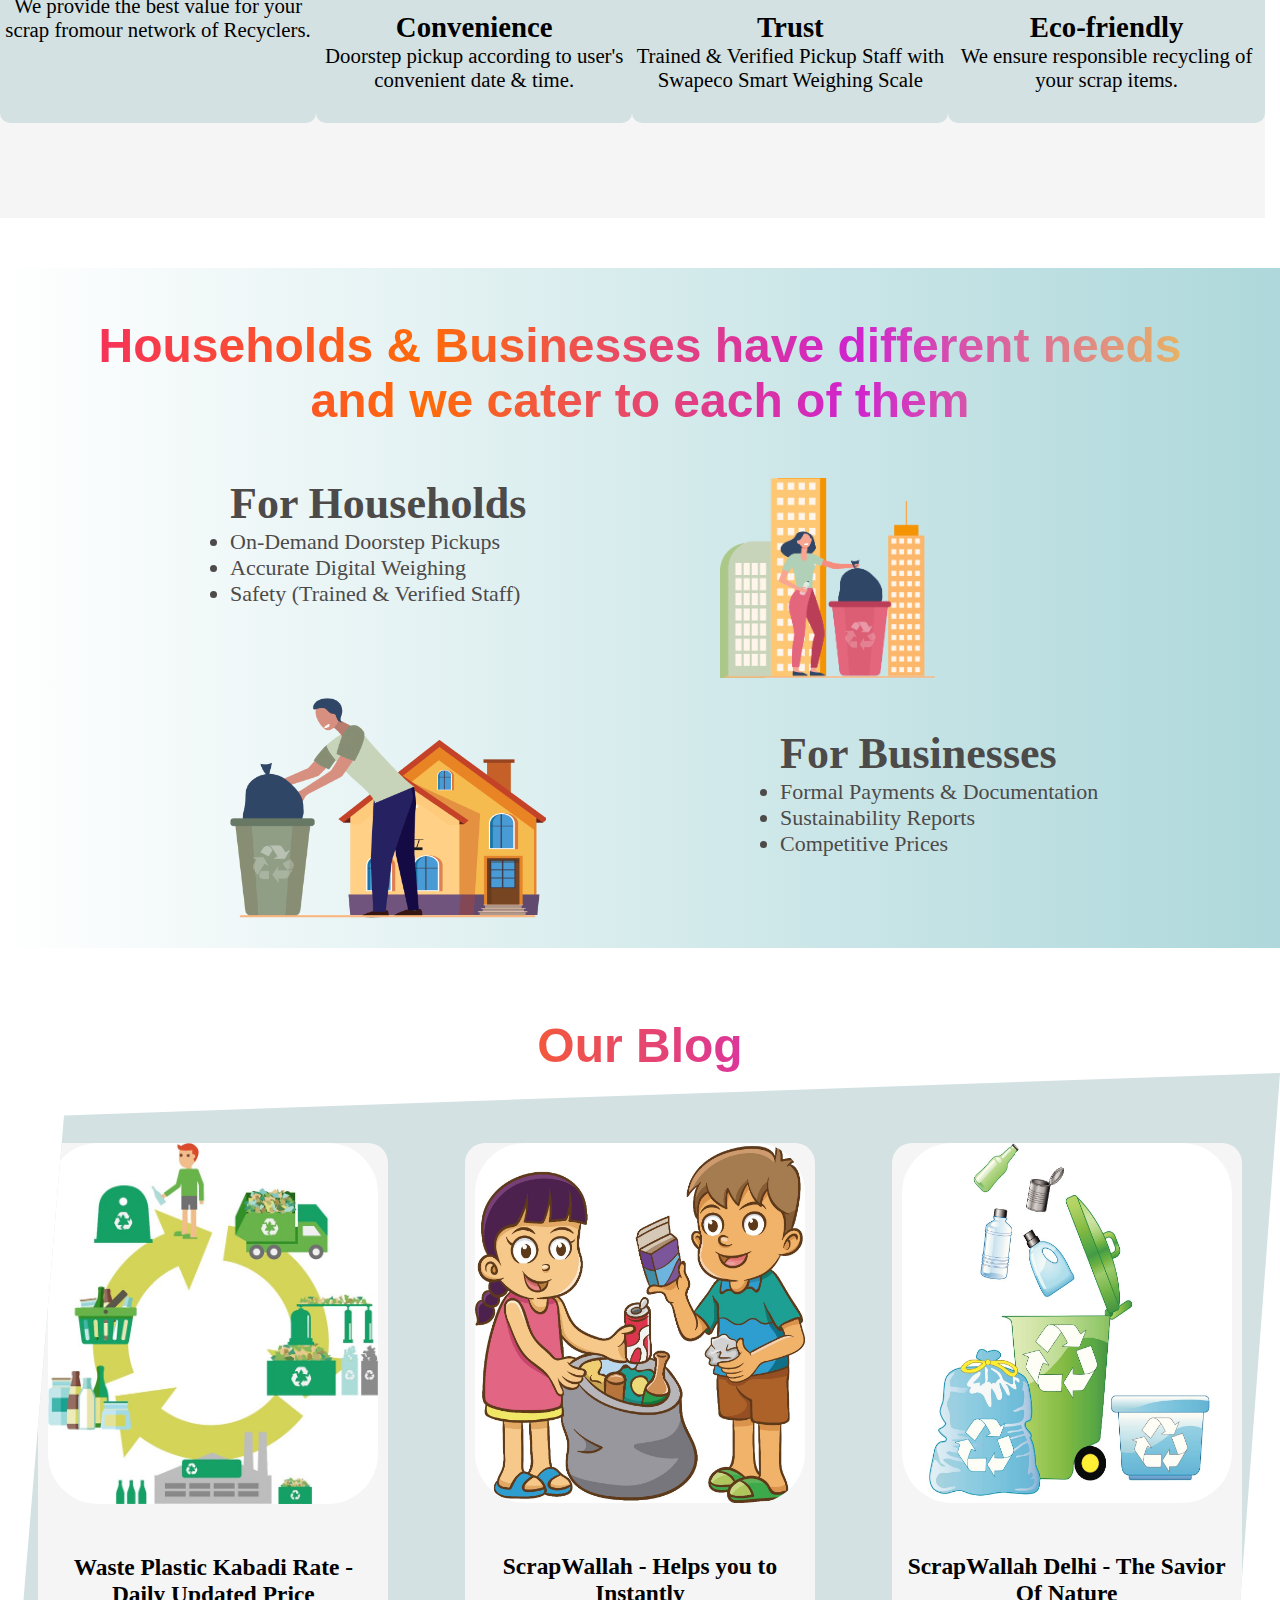
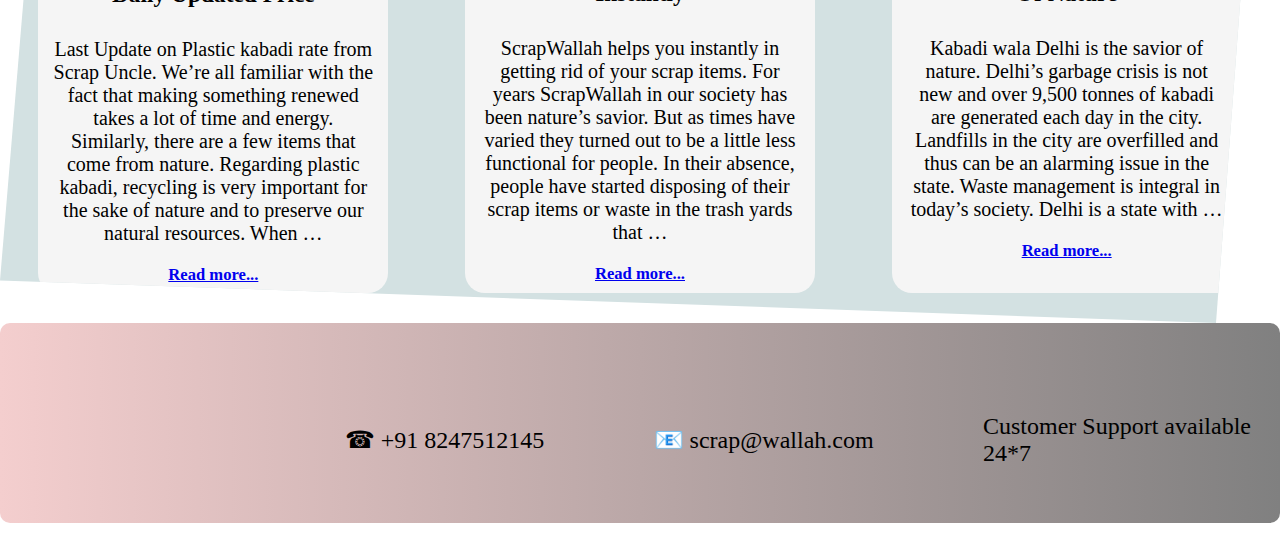
==== commit b20fff57: "collage project" ====
--- a/index.html
+++ b/index.html
@@ -1,173 +1,212 @@
 <!DOCTYPE html>
 <html lang="en">
-<head>
-    <meta charset="UTF-8">
-    <meta http-equiv="X-UA-Compatible" content="IE=edge">
-    <meta name="viewport" content="width=device-width, initial-scale=1.0">
+  <head>
+    <meta charset="UTF-8" />
+    <meta http-equiv="X-UA-Compatible" content="IE=edge" />
+    <meta name="viewport" content="width=device-width, initial-scale=1.0" />
     <title>ScrapWallah</title>
-    <link rel="stylesheet" href="style.css">
-</head>
-<body>
+    <link rel="stylesheet" href="style.css" />
+    <link rel="preconnect" href="https://fonts.gstatic.com" crossorigin />
+  </head>
+  <body>
     <header>
-        <nav>
-            <div class="logo">
-                <img src="./img/main logo.png" alt="mainlogo" width="100">
-            </div>
-            <div class="navbar">
-                <a href="">Home</a>
-                <a href="#work">Work</a>
-                <a href="#why">Why Us</a>
-                <a href="#blog">Blog</a>
-            </div>
-           <div class="btn">
-            <div class="sell">
-               <a href="./form1.html"><button>Sell scrap</button></a>
-            </div>
-           </div>
-        </nav>
-        <div class="hero">
-            <div class="write">
-                <h1>Sell your recyclables<br>
-                    online with ScrapWallah!</h1>
-                    <p>Paper - Plastics - Metals - Appliances</p>
-            </div>
-        </div> 
+      <nav>
+        <div class="logo">
+          <img src="./img/main logo.png" alt="mainlogo" width="100" />
+        </div>
+        <div class="navbar">
+          <a href="">HOME</a>
+          <a href="#work">WORK</a>
+          <a href="#why">WHY US</a>
+          <a href="#blog">BLOG</a>
+        </div>
+        <div class="btn">
+          <div class="sell">
+            <a href="./form1.html"><button>Sell scrap</button></a>
+          </div>
+        </div>
+      </nav>
+      <div class="hero">
+        <div class="write">
+          <h1>
+            Sell your recyclables<br />
+            online with ScrapWallah!
+          </h1>
+          <p>Paper - Plastics - Metals - Appliances</p>
+        </div>
+      </div>
     </header>
     <section class="work" id="work">
-        <h3 class="hd">How it works</h3>
-        <div class="work-container">
-            <div class="work-box">
-                <h3>Schedule a pickup</h3>
-                <img src="./img/sechuld.jpg" alt="" width="180px">
-            </div>
-            <div class="work-box">
-                <h3>Pickup at your address</h3>
-                <img src="./img/pickup.jpg" alt="" width="180px">
-            </div>
-            <div class="work-box">
-                <h3>Receive payment</h3>
-                <img src="./img/payment.jpg" alt="" width="140px">
-            </div>
-        </div>
+      <h3 class="hd">How it works</h3>
+      <div class="work-container">
+        <div class="work-box">
+          <h3>Schedule a pickup</h3>
+          <img src="./img/sechuld.jpg" alt="" width="180px" />
+        </div>
+        <div class="work-box">
+          <h3>Pickup at your address</h3>
+          <img src="./img/pickup.jpg" alt="" width="180px" />
+        </div>
+        <div class="work-box">
+          <h3>Receive payment</h3>
+          <img src="./img/payment.jpg" alt="" width="140px" />
+        </div>
+      </div>
     </section>
     <section class="why" id="why">
-        <h3 class="hd">Why us</h3>
-        <div class="why-container">
-            <div class="why-box">
-                <div class="img"><img src="./img/rate.png" alt="" width="90px"></div>
-                <div class="text">
-                    <h4>Best Rates</h4>
-                    <p>We provide the best value for your scrap fromour network of Recyclers.</p>
-                </div>
-            </div>
-            <div class="why-box">
-                <div class="img"><img src="./img/convenience.png" alt=""></div>
-                <div class="text">
-                    <h4>Convenience</h4>
-                    <p>Doorstep pickup according to user's convenient date & time.</p>
-                </div>
-            </div>
-            <div class="why-box">
-                <div class="img"><img src="./img/trust.png" alt=""></div>
-                <div class="text">
-                    <h4>Trust</h4>
-                    <p>Trained & Verified Pickup Staff with Swapeco Smart Weighing Scale</p>
-                </div>
-            </div>
-            <div class="why-box">
-                <div class="img"><img src="./img/eco.png" alt=""></div>
-                <div class="text">
-                    <h4>Eco-friendly</h4>
-                    <p>We ensure responsible recycling of your scrap items.</p>                    
-                    </div>
-            </div>
-        </div>
-    </section>
-   <section class="household">
-    <div class="mainheading">
-        <h1>Households & Businesses have different needs <br> and we cater to each of them</h1>
-    </div>
-    <div class="maincontainer">
+      <h3 class="hd">Why us</h3>
+      <div class="why-container">
+        <div class="why-box">
+          <div class="img">
+            <img src="./img/rate.png" alt="" width="90px" />
+          </div>
+          <div class="text">
+            <h4>Best Rates</h4>
+            <p>
+              We provide the best value for your scrap fromour network of
+              Recyclers.
+            </p>
+          </div>
+        </div>
+        <div class="why-box">
+          <div class="img"><img src="./img/convenience.png" alt="" /></div>
+          <div class="text">
+            <h4>Convenience</h4>
+            <p>Doorstep pickup according to user's convenient date & time.</p>
+          </div>
+        </div>
+        <div class="why-box">
+          <div class="img"><img src="./img/trust.png" alt="" /></div>
+          <div class="text">
+            <h4>Trust</h4>
+            <p>
+              Trained & Verified Pickup Staff with Swapeco Smart Weighing Scale
+            </p>
+          </div>
+        </div>
+        <div class="why-box">
+          <div class="img"><img src="./img/eco.png" alt="" /></div>
+          <div class="text">
+            <h4>Eco-friendly</h4>
+            <p>We ensure responsible recycling of your scrap items.</p>
+          </div>
+        </div>
+      </div>
+    </section>
+    <section class="household">
+      <div class="mainheading">
+        <h1>
+          Households & Businesses have different needs <br />
+          and we cater to each of them
+        </h1>
+      </div>
+      <div class="maincontainer">
         <div class="insidediv">
-            <div class="subdiv">
-                <h1>For Households</h1>
-                <ul>
-                    <li>On-Demand Doorstep Pickups</li>
-                    <li>Accurate Digital Weighing</li>
-                    <li>Safety (Trained & Verified Staff)</li>
-                </ul>
-            </div>
-            <div class="subdiv subdiv1 ">
-                <img src="./img/house1.png" alt="" height="220px">
-            </div>
+          <div class="subdiv">
+            <h1>For Households</h1>
+            <ul>
+              <li>On-Demand Doorstep Pickups</li>
+              <li>Accurate Digital Weighing</li>
+              <li>Safety (Trained & Verified Staff)</li>
+            </ul>
+          </div>
+          <div class="subdiv subdiv1">
+            <img src="./img/house1.png" alt="" height="220px" />
+          </div>
         </div>
         <div class="insidediv">
-            <div class="subdiv subdiv2">
-                <img src="./img/house2.png" alt="" height="200px">
-            </div>
-            <div class="subdiv ">
-                <h1>For Businesses</h1>
-                <ul>
-                    <li>Formal Payments & Documentation</li>
-                    <li>Sustainability Reports</li>
-                    <li>Competitive Prices</li>
-                </ul>
-            </div>
-        </div>
-    </div>
-   </section>
+          <div class="subdiv subdiv2">
+            <img src="./img/house2.png" alt="" height="200px" />
+          </div>
+          <div class="subdiv">
+            <h1>For Businesses</h1>
+            <ul>
+              <li>Formal Payments & Documentation</li>
+              <li>Sustainability Reports</li>
+              <li>Competitive Prices</li>
+            </ul>
+          </div>
+        </div>
+      </div>
+    </section>
     <section class="app">
-        <div class="wht">
-            <img src="./img/wht.png" alt="" width="55px">
-        </div>
-        <div class="fb">
-            <img src="./img/fb.png" alt="" width="70px">
-        </div>
+      <div class="wht">
+        <img src="./img/wht.png" alt="" width="55px" />
+      </div>
+      <div class="fb">
+        <img src="./img/fb.png" alt="" width="70px" />
+      </div>
     </section>
     <div class="hd" id="blog">
-        <h2>Our Blog</h2>
+      <h2>Our Blog</h2>
     </div>
     <div class="maincontainerblog">
-        <div class="insidecontainerblog">
-            <div class="img"><img src="./img/pic 1.jpg" alt="" width="330px"></div>
-           <div class="blog-text">
-            <div class="had"><h3>Waste Plastic Kabadi Rate - Daily Updated Price</h3></div>
-            Last Update on Plastic kabadi rate from Scrap Uncle. We’re all familiar with the fact that making something renewed takes a lot of time and energy. Similarly, there are a few items that come from nature. Regarding plastic kabadi, recycling is very important for the sake of nature and to preserve our natural resources. When …<br>
-            <a href="./readmore.html"><h5>Read more...</h5></a>
-           </div>
-        </div>
-        <div class="insidecontainerblog">
-            <div class="img"><img src="./img/pic 2.jpg" alt="" width="330px" height="360px">  </div>
-            <div class="blog-text">
-                <div class="had"><h3>ScrapWallah - Helps you to Instantly</h3></div>
-                ScrapWallah helps you instantly in getting rid of your scrap items. For years ScrapWallah in our society has been nature’s savior. But as times have varied they turned out to be a little less functional for people. In their absence, people have started disposing of their scrap items or waste in the trash yards that …<br>
-                <a href="./readmore1.html"><h5>Read more...</h5></a>
-            </div>
-        </div>
-        <div class="insidecontainerblog">
-            <div class="img"><img src="./img/pic 3.jpg" alt="" width="330px" height="360px">  </div>
-            <div class="blog-text">
-                <div class="had"><h3>ScrapWallah Delhi - The Savior Of Nature</h3></div>
-                Kabadi wala Delhi is the savior of nature. Delhi’s garbage crisis is not new and over 9,500 tonnes of kabadi are generated each day in the city. Landfills in the city are overfilled and thus can be an alarming issue in the state. Waste management is integral in today’s society. Delhi is a state with …<br>
-                <a href="./readmore2.html"><h5>Read more...</h5></a>
-            </div>
-        </div>
+      <div class="insidecontainerblog">
+        <div class="img">
+          <img src="./img/pic 1.jpg" alt="" width="330px" />
+        </div>
+        <div class="blog-text">
+          <div class="had">
+            <h3>Waste Plastic Kabadi Rate - Daily Updated Price</h3>
+          </div>
+          Last Update on Plastic kabadi rate from Scrap Uncle. We’re all
+          familiar with the fact that making something renewed takes a lot of
+          time and energy. Similarly, there are a few items that come from
+          nature. Regarding plastic kabadi, recycling is very important for the
+          sake of nature and to preserve our natural resources. When …<br />
+          <a href="./readmore.html"><h5>Read more...</h5></a>
+        </div>
+      </div>
+      <div class="insidecontainerblog">
+        <div class="img">
+          <img src="./img/pic 2.jpg" alt="" width="330px" height="360px" />
+        </div>
+        <div class="blog-text">
+          <div class="had"><h3>ScrapWallah - Helps you to Instantly</h3></div>
+          ScrapWallah helps you instantly in getting rid of your scrap items.
+          For years ScrapWallah in our society has been nature’s savior. But as
+          times have varied they turned out to be a little less functional for
+          people. In their absence, people have started disposing of their scrap
+          items or waste in the trash yards that …<br />
+          <a href="./readmore1.html"><h5>Read more...</h5></a>
+        </div>
+      </div>
+      <div class="insidecontainerblog">
+        <div class="img">
+          <img src="./img/pic 3.jpg" alt="" width="330px" height="360px" />
+        </div>
+        <div class="blog-text">
+          <div class="had">
+            <h3>ScrapWallah Delhi - The Savior Of Nature</h3>
+          </div>
+          Kabadi wala Delhi is the savior of nature. Delhi’s garbage crisis is
+          not new and over 9,500 tonnes of kabadi are generated each day in the
+          city. Landfills in the city are overfilled and thus can be an alarming
+          issue in the state. Waste management is integral in today’s society.
+          Delhi is a state with …<br />
+          <a href="./readmore2.html"><h5>Read more...</h5></a>
+        </div>
+      </div>
     </div>
     <footer>
-        <div class="footer">
-            <div class="sectionone">
-                <div class="contact">
-                    <p>&#9742; +91 8247512145</p>
-                    <p>&#128231; scrap@wallah.com</p>
-                    <p>Customer Support available<br>24*7</p>
-                    <div class="social">
-                        <p>Find Us Here</p>
-                        <a href="https://web.whatsapp.com/"><img src="./img/wht.png" alt="" width="30px" height="35"></a>
-                   <a href="https://www.facebook.com/"><img src="./img/fb.png" alt="" width="45px"></a>
-                    </div>
-                </div>
+      <div class="footer">
+        <div class="sectionone">
+          <div class="contact">
+            <p>&#9742; +91 8247512145</p>
+            <p>&#128231; scrap@wallah.com</p>
+            <p>Customer Support available<br />24*7</p>
+            <div class="social">
+              <p>Find Us Here</p>
+              <a href="https://web.whatsapp.com/"
+                ><img src="./img/wht.png" alt="" width="30px" height="35"
+              /></a>
+              <a href="https://www.facebook.com/"
+                ><img src="./img/fb.png" alt="" width="45px"
+              /></a>
             </div>
-        </div>
+          </div>
+        </div>
+      </div>
     </footer>
-</body>
-</html>+  </body>
+</html>
--- a/style.css
+++ b/style.css
@@ -15,7 +15,6 @@
 
 html,
 body {
-    background-color: #b7d5c7;
     scroll-behavior: smooth;
 }
 
@@ -38,13 +37,15 @@
 }
 
 .navbar {
+    font-family: 'Anton', sans-serif;
     margin-left: -250px;
 }
 
 .navbar a {
     margin-left: 50px;
+    color: #464444;
     font-size: 2rem;
-    font-family: 'DynaPuff', cursive;
+    font-weight: bolder;
     transition: all .3s ease-in-out;
 }
 
@@ -62,6 +63,7 @@
     align-items: center;
     position: relative;
 }
+
 div.sell {
     position: absolute;
     font-family: 'Cabin', sans-serif;
@@ -70,6 +72,7 @@
     width: 200px;
     top: -35px;
 }
+
 div.sell button {
     background-color: var(--secondry);
     padding: 21px;
@@ -87,7 +90,7 @@
     color: var(--secondry);
 }
 
-.hero { 
+.hero {
     box-shadow: 5px 10px 20px black;
     background-image: url("./img/hero\ img.jpg");
     background-size: cover;
@@ -97,16 +100,16 @@
     height: 100vh;
     position: static;
     z-index: 0;
-   
+
 }
 
 .hero h1 {
     font-size: 3rem;
-    color: var(--text);
+    color: rgb(115, 0, 0);
 }
 
 .write {
-   box-shadow: 12PX 5PX 20PX #0e0e0e;
+    box-shadow: 12PX 5PX 20PX #0e0e0e;
     margin-top: 100px;
     margin-left: 370px;
     border-radius: 10px;
@@ -122,7 +125,7 @@
 .write p {
     font-size: 1.5rem;
     margin-top: 10px;
-    color: var(--text);
+    color: rgb(165, 16, 16);
 }
 
 .short-form {
@@ -185,6 +188,7 @@
     -webkit-background-clip: text;
     display: flex;
     justify-content: center;
+    font-family: sans-serif;
     font-size: 3rem;
     margin: 20px;
 }
@@ -254,6 +258,7 @@
     -webkit-text-fill-color: transparent;
     -webkit-background-clip: text;
     text-align: center;
+    font-family: sans-serif;
     font-size: 3rem;
     margin-top: 20px;
 }
@@ -275,7 +280,7 @@
 
 /* Households Section */
 .household {
-    background-color: #95cdd0;
+    background: linear-gradient(to right, white, #aed8db);
 }
 
 .maincontainer {
@@ -300,10 +305,6 @@
     height: 200px;
     width: 400px;
     font-size: 22px;
-}
-
-h1 {
-    margin-bottom: 20px;
 }
 
 .subdiv2 {
@@ -319,6 +320,8 @@
     -webkit-text-fill-color: transparent;
     -webkit-background-clip: text;
     font-family: sans-serif;
+    padding-top: 50px;
+
 }
 
 .mainheading h1 {
@@ -396,6 +399,7 @@
     -webkit-background-clip: text;
     text-align: center;
     margin-top: 70px;
+    font-family: sans-serif;
 }
 
 /* Footer Section */
@@ -440,6 +444,7 @@
     border-top-left-radius: 20px;
     border-bottom-right-radius: 20px;
 }
+
 /* Readmore page 1 */
 article {
     line-height: 40px;
@@ -449,131 +454,168 @@
     padding: 20px;
     font-size: 1.7rem;
 }
-article h1{
+
+article h1 {
     background: linear-gradient(to right, #f32170,
-    #ff6b08, #cf23cf, #eedd44);
--webkit-text-fill-color: transparent;
-font-family: 'Libre Baskerville', serif;
--webkit-background-clip: text;
-text-align: center;
-}
-article .readmoreimg{
+            #ff6b08, #cf23cf, #eedd44);
+    -webkit-text-fill-color: transparent;
+    font-family: 'Libre Baskerville', serif;
+    -webkit-background-clip: text;
+    text-align: center;
+}
+
+article .readmoreimg {
     display: flex;
     margin-bottom: 30px;
 }
+
 /* Readmore page 2 */
-article span{
+article span {
     color: blue;
 }
-article .readmore1 img{
+
+article .readmore1 img {
     border-radius: 150px;
 }
-.readmorepage1{
+
+.readmorepage1 {
     height: 190vh;
 }
+
 /* Form 1 */
-form{
-    /* border: 2px solid red; */
-    height: 130vh;
+form {
+    border-radius: 20px;
+    box-shadow: 2px 10px 20px black;
+    height: 150vh;
+    background-color: #bddee0;
     width: 50vw;
+    margin-bottom: 150px;
+    margin-left: 50px;
     font-size: 2rem;
     display: flex;
     margin-top: 30px;
     flex-direction: column;
     align-items: center;
 }
-form label{
-    margin-top: 20px;
-}
-form input{
+
+form label {
+    margin-top: 20px;
+}
+
+form input {
     margin-top: 10px;
     text-align: center;
-    height: 50px;
-    border-radius: 20px;
-    border: none;
+    height: 45px;
+    border-radius: 20px;
     width: 500px;
 }
-::placeholder{
+
+::placeholder {
     font-size: 1rem;
-    background-color: whitesmoke;
-    height: 70px;
+    height: 150px;
     font-weight: bolder;
 }
-.cat{
+
+.cat {
     position: relative;
     display: flex;
-    /* border: 2px solid red; */
     justify-content: space-between;
     margin-top: 30px;
     width: 400px;
 }
-.inter input{
+
+.inter input {
     height: 20px;
     width: 20px;
 }
-.house input{
+
+.house input {
     height: 20px;
     width: 20px;
 }
-.cat .inter, .house{
+
+.cat .inter,
+.house {
     height: 150px;
     text-align: center;
     width: 150px;
-    /* border: 2px solid royalblue; */
-}
-.inter img{
+}
+
+.inter img {
     position: absolute;
     top: 35px;
     right: 21px;
     height: 110px;
     width: 110px;
 }
-.house img{
+
+.house img {
     position: absolute;
     top: 10px;
     left: -5px;
     height: 150px;
     width: 150px;
 }
-form p{
+
+form p {
     margin-top: 40px;
 }
-form button{
+
+form button {
     width: 350px;
     height: 60px;
     margin: 50px 0;
     background: linear-gradient(to right, #f32170,
-    white);
+            white);
     font-size: 1.5rem;
     font-weight: bolder;
     border-radius: 30px;
     border: none;
-}   
-.form1container{
-    /* border: 2px solid red; */
+}
+
+.btn .ratebtn {
+    position: absolute;
+    font-family: 'Cabin', sans-serif;
+    right: -150px;
+    height: 70px;
+    border-radius: 20px;
+    border: none;
+    font-size: 1rem;
+    width: 200px;
+    top: -35px;
+    transition: all .3s ease-in-out;
+}
+
+.btn .ratebtn:hover {
+    background-color: var(--text);
+    border: 2px solid var(--text);
+    border-radius: 20px;
+    color: var(--secondry);
+}
+
+.form1container {
     display: flex;
     background-color: white;
 }
-.form1img{
+
+.form1img {
     margin-left: 120px;
     display: flex;
-    /* border: 2px solid red; */
-    align-items: center;
-}
+    align-items: center;
+}
+
 /* Rate Section */
-.scraprate{
- border: 2px solid red;
- display: grid;
- background-color: whitesmoke;
- text-align: center;
- grid-template-columns: 1fr 1fr 1fr 1fr;
- /* width: 900px; */
- column-gap: 50px;
- height: 600px;
- align-items: center;
-}
-.scraprate .subrate{
-    /* border: 2px solid darkblue; */
+.scraprate {
+    display: grid;
+    background-color: whitesmoke;
+    text-align: center;
+    grid-template-columns: 1fr 1fr 1fr 1fr;
+    column-gap: 50px;
+    height: 600px;
+    align-items: center;
+}
+
+.scraprate .subrate {
     height: 200px;
     margin-left: 70px;
     width: 200px;
@@ -582,13 +624,28 @@
     transition: all .3s ease-in-out;
     cursor: pointer;
 }
-.scraprate .subrate:hover{
+
+.scraprate .subrate:hover {
     box-shadow: none;
 }
-.subrate p,h4{
+
+.subrate p,
+h4 {
     font-size: 1.5rem;
 }
-.sub img{
+
+.sub img {
     height: 100px;
     width: 100px;
 }
+
+.h {
+    text-align: center;
+    font-size: 2rem;
+    font-family: sans-serif;
+    background: linear-gradient(to right, #f32170,
+            #ff6b08, #cf23cf, #eedd44);
+    -webkit-text-fill-color: transparent;
+    -webkit-background-clip: text;
+    margin-bottom: 20px;
+}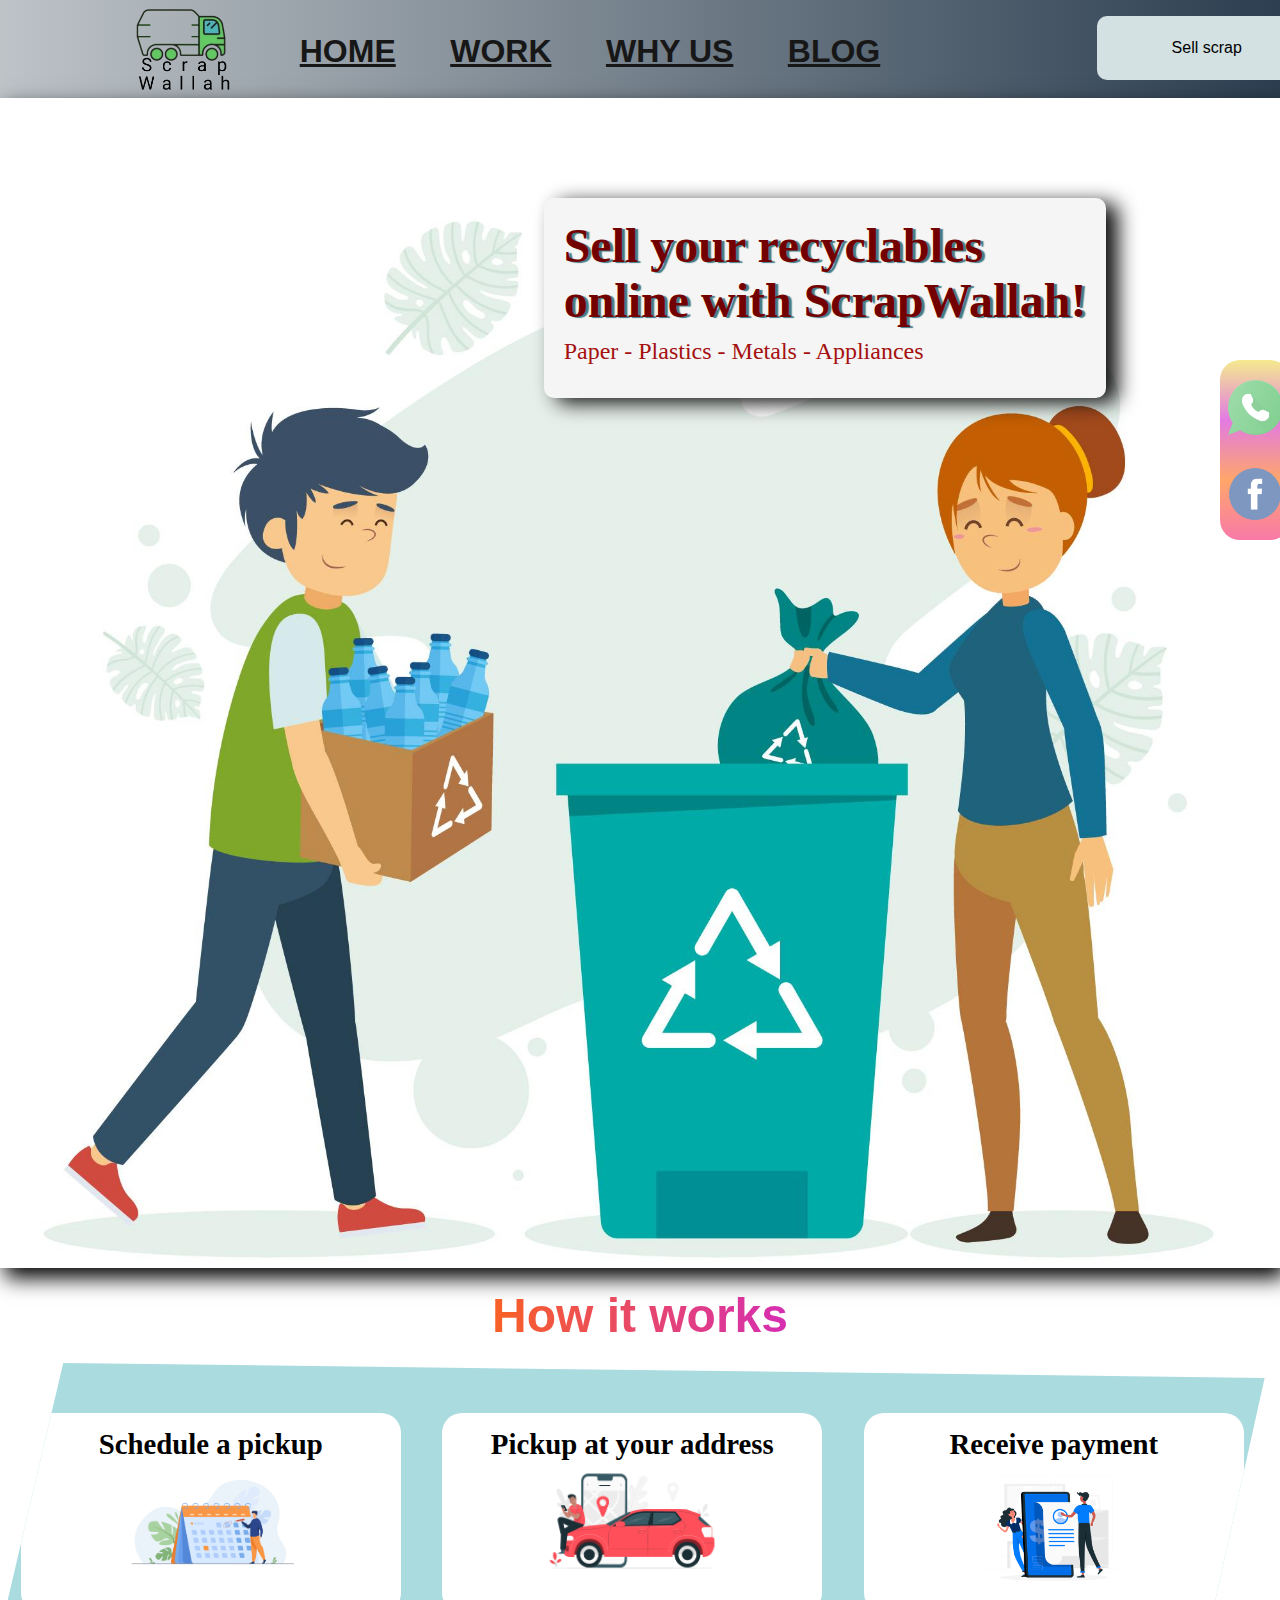
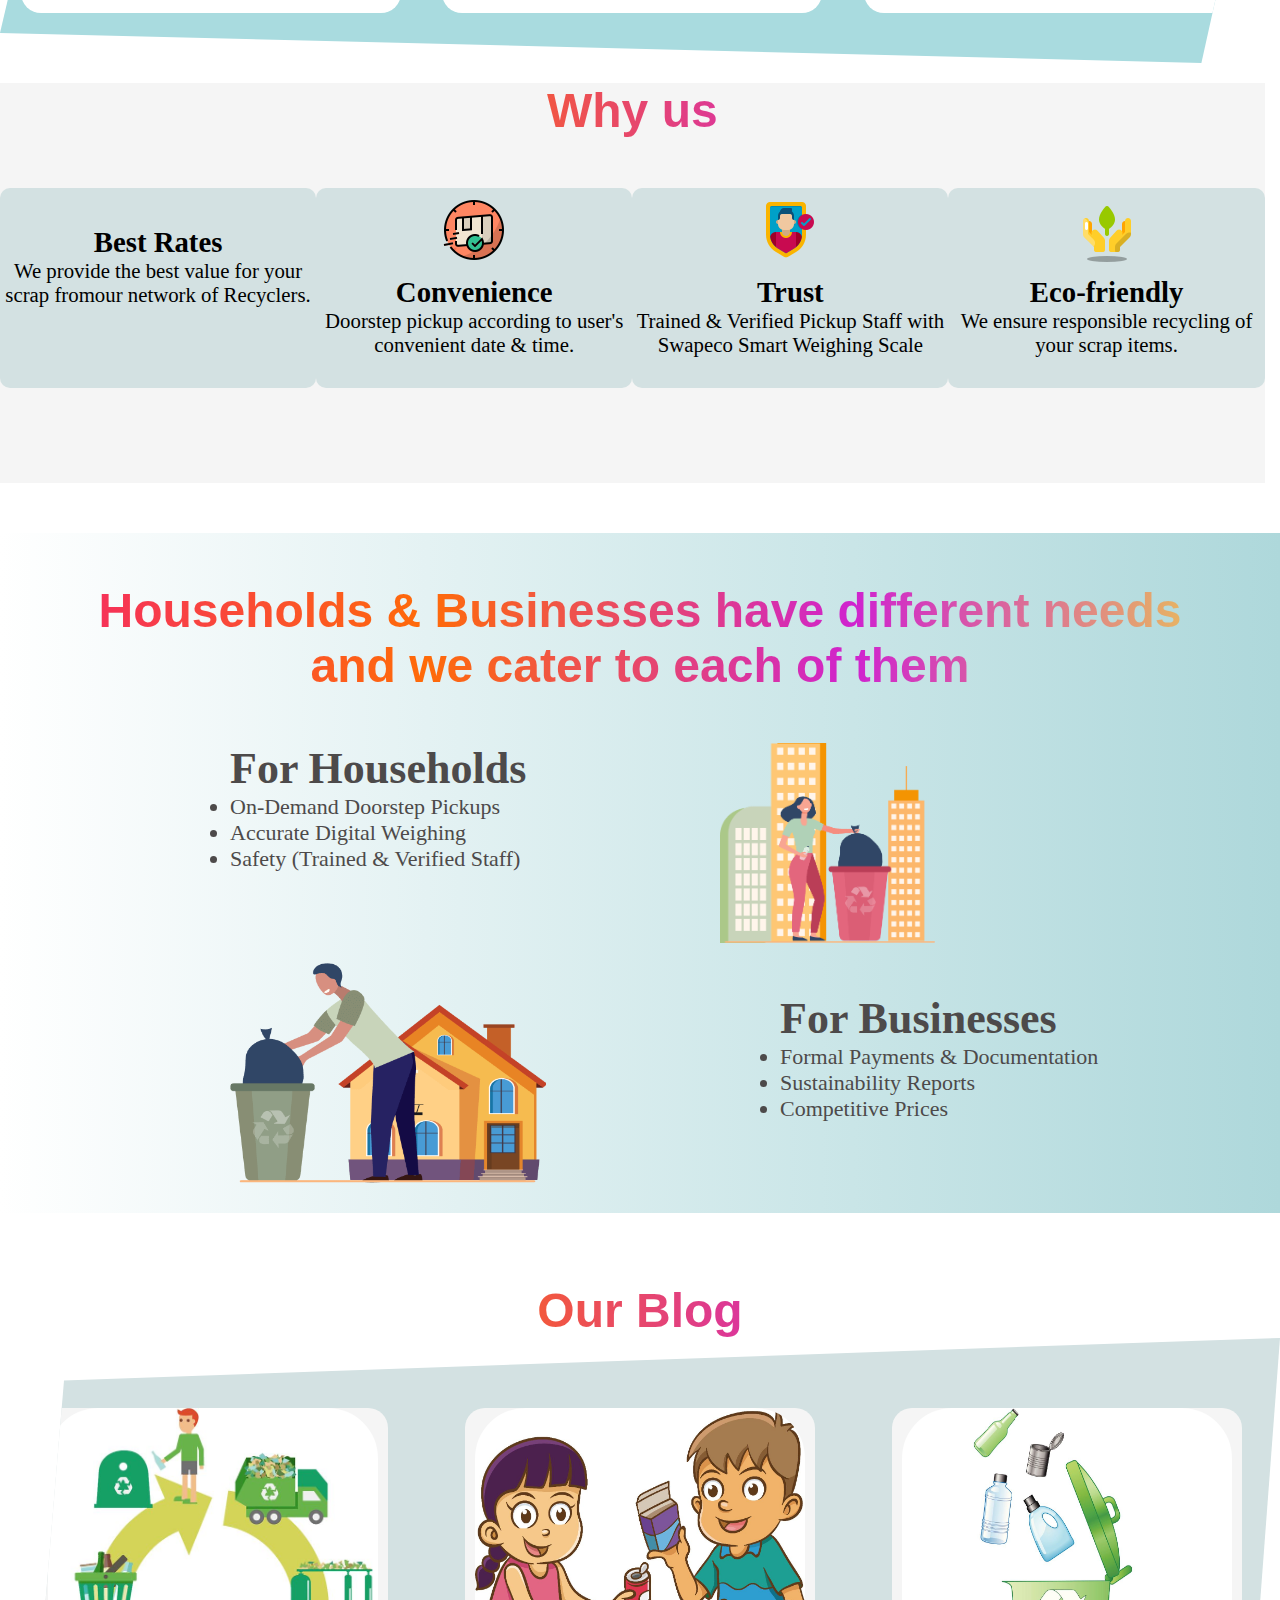
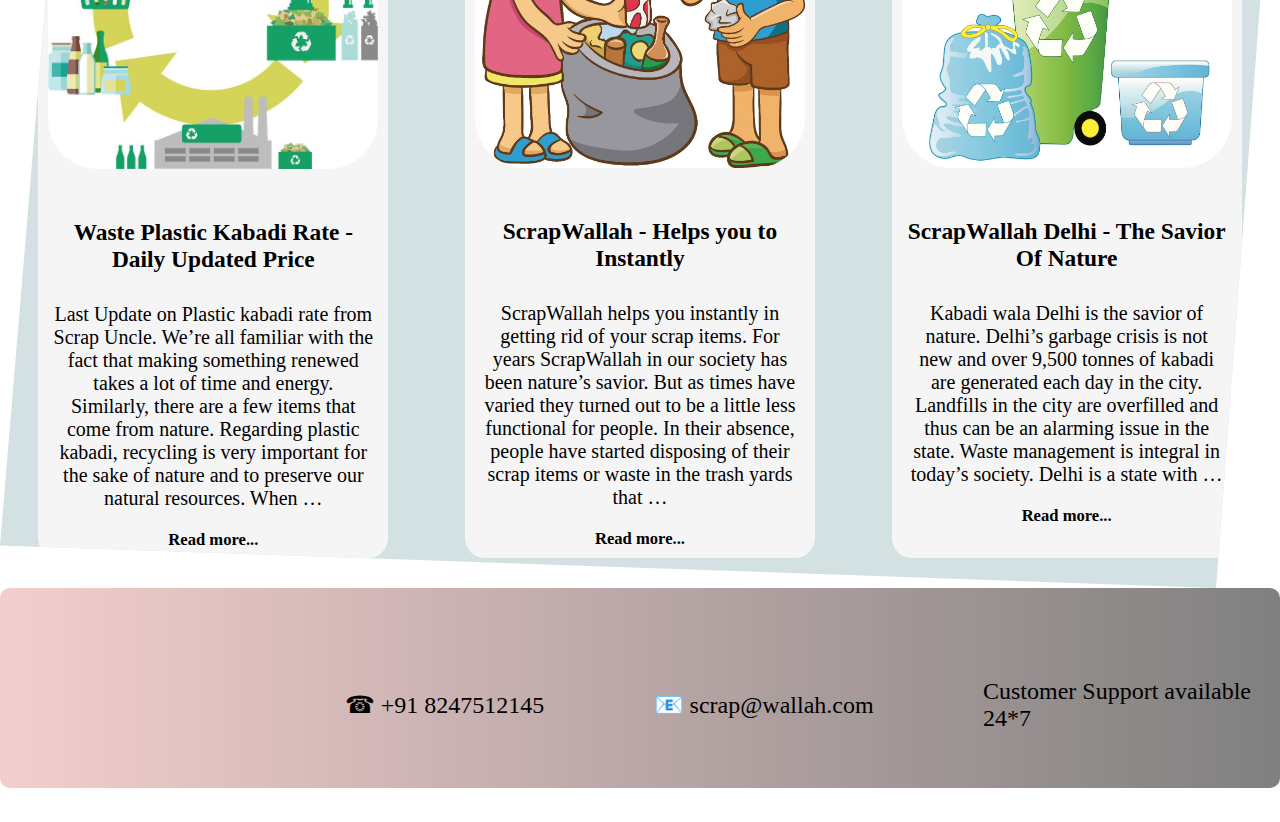
==== commit 37175e61: "add new" ====
--- a/index.html
+++ b/index.html
@@ -4,9 +4,12 @@
     <meta charset="UTF-8" />
     <meta http-equiv="X-UA-Compatible" content="IE=edge" />
     <meta name="viewport" content="width=device-width, initial-scale=1.0" />
-    <title>ScrapWallah</title>
+    <title>ScrapWallah
+    </title>
+    <link rel="icon" href="./img/main logo.png">
     <link rel="stylesheet" href="style.css" />
     <link rel="preconnect" href="https://fonts.gstatic.com" crossorigin />
+    <link rel="stylesheet" href="media.css">
   </head>
   <body>
     <header>
@@ -21,8 +24,8 @@
           <a href="#blog">BLOG</a>
         </div>
         <div class="btn">
-          <div class="sell">
-            <a href="./form1.html"><button>Sell scrap</button></a>
+          <div class="sell" id="sel">
+            <a><button>Sell scrap</button></a>
           </div>
         </div>
       </nav>
@@ -37,7 +40,7 @@
       </div>
     </header>
     <section class="work" id="work">
-      <h3 class="hd">How it works</h3>
+      <h2 class="hd">How it works</h2>
       <div class="work-container">
         <div class="work-box">
           <h3>Schedule a pickup</h3>
@@ -130,11 +133,11 @@
       </div>
     </section>
     <section class="app">
-      <div class="wht">
-        <img src="./img/wht.png" alt="" width="55px" />
-      </div>
-      <div class="fb">
-        <img src="./img/fb.png" alt="" width="70px" />
+      <div class="wht" id="whats">
+        <a><img src="./img/wht.png" alt="" width="55px" /></a>
+      </div>
+      <div class="fb" id="face">
+        <a><img src="./img/fb.png" alt="" width="70px" /></a>
       </div>
     </section>
     <div class="hd" id="blog">
@@ -145,7 +148,7 @@
         <div class="img">
           <img src="./img/pic 1.jpg" alt="" width="330px" />
         </div>
-        <div class="blog-text">
+        <div class="blog-text" id="blog1">
           <div class="had">
             <h3>Waste Plastic Kabadi Rate - Daily Updated Price</h3>
           </div>
@@ -154,28 +157,28 @@
           time and energy. Similarly, there are a few items that come from
           nature. Regarding plastic kabadi, recycling is very important for the
           sake of nature and to preserve our natural resources. When …<br />
-          <a href="./readmore.html"><h5>Read more...</h5></a>
+          <a><h5>Read more...</h5></a>
         </div>
       </div>
       <div class="insidecontainerblog">
         <div class="img">
           <img src="./img/pic 2.jpg" alt="" width="330px" height="360px" />
         </div>
-        <div class="blog-text">
+        <div class="blog-text" id="blog2">
           <div class="had"><h3>ScrapWallah - Helps you to Instantly</h3></div>
           ScrapWallah helps you instantly in getting rid of your scrap items.
           For years ScrapWallah in our society has been nature’s savior. But as
           times have varied they turned out to be a little less functional for
           people. In their absence, people have started disposing of their scrap
           items or waste in the trash yards that …<br />
-          <a href="./readmore1.html"><h5>Read more...</h5></a>
+          <a><h5>Read more...</h5></a>
         </div>
       </div>
       <div class="insidecontainerblog">
         <div class="img">
           <img src="./img/pic 3.jpg" alt="" width="330px" height="360px" />
         </div>
-        <div class="blog-text">
+        <div class="blog-text" id="blog3">
           <div class="had">
             <h3>ScrapWallah Delhi - The Savior Of Nature</h3>
           </div>
@@ -184,7 +187,7 @@
           city. Landfills in the city are overfilled and thus can be an alarming
           issue in the state. Waste management is integral in today’s society.
           Delhi is a state with …<br />
-          <a href="./readmore2.html"><h5>Read more...</h5></a>
+          <a><h5>Read more...</h5></a>
         </div>
       </div>
     </div>
@@ -209,4 +212,5 @@
       </div>
     </footer>
   </body>
+  <script src="./main.js"></script>
 </html>
--- a/style.css
+++ b/style.css
@@ -17,23 +17,12 @@
 body {
     scroll-behavior: smooth;
 }
-
-.background-clip {
-    position: absolute;
-    top: 10px;
-    width: 99.8%;
-    height: 710px;
-    bottom: 0;
-    z-index: -1;
-}
-
 nav {
     display: flex;
     justify-content: space-around;
-    background-image: linear-gradient(to right, rgb(226, 223, 225), rgb(183, 172, 174));
+    background-image: linear-gradient(to right, #bdc3c7 , #2c3e50);
     padding-top: 5px;
     align-items: center;
-    border-bottom: 5px solid red;
 }
 
 .navbar {
@@ -43,15 +32,15 @@
 
 .navbar a {
     margin-left: 50px;
-    color: #464444;
+    color: #171717;
     font-size: 2rem;
     font-weight: bolder;
     transition: all .3s ease-in-out;
 }
 
 .navbar a:hover {
-    color: red;
-    border-bottom: 5px solid yellowgreen;
+    color: #464444;
+    border-bottom: 5px solid rgb(178, 178, 178);
 }
 
 .navbar a:active {
@@ -93,11 +82,11 @@
 .hero {
     box-shadow: 5px 10px 20px black;
     background-image: url("./img/hero\ img.jpg");
-    background-size: cover;
+    background-size: 100% 110%;
     background-repeat: no-repeat;
     display: flex;
     justify-content: space-around;
-    height: 100vh;
+    height: 130vh;
     position: static;
     z-index: 0;
 
@@ -201,7 +190,6 @@
     height: 300px;
     justify-content: space-around;
 }
-
 .work .work-box {
     width: 380px;
     height: 200px;
@@ -486,7 +474,7 @@
 form {
     border-radius: 20px;
     box-shadow: 2px 10px 20px black;
-    height: 150vh;
+    height: 150%;
     background-color: #bddee0;
     width: 50vw;
     margin-bottom: 150px;
@@ -509,7 +497,10 @@
     border-radius: 20px;
     width: 500px;
 }
-
+form textarea{
+    border-radius: 20px;
+    padding-left: 20px;
+}
 ::placeholder {
     font-size: 1rem;
     height: 150px;
--- a/media.css
+++ b/media.css
@@ -0,0 +1,367 @@
+@media only screen and (max-width: 600px){
+    body{
+        background-color: whitesmoke;
+        width: 100%;
+    }
+    nav {
+        display: flex;
+        width: 100%;
+        flex-direction: column;
+        justify-content: space-around;
+        background-image: linear-gradient(to right, rgb(226, 223, 225), rgb(183, 172, 174));
+        padding-top: 5px;
+        align-items: center;
+        border-bottom: 5px solid red;
+    }
+    
+    .navbar {
+        width: 100vw;
+        font-family: 'Anton', sans-serif;
+        margin: 0;
+        display: flex;
+        justify-content: space-around;
+    }
+    .navbar a {
+        text-decoration: none;
+        color: #464444;
+        font-size: 1.5rem;
+        margin: 0;
+        font-weight: bolder;
+        transition: all .3s ease-in-out;
+    }
+    .btn {
+        margin-top: 30px;
+        display: flex;
+        height: 70px;
+        width: 95vw;
+    }
+    
+    div.sell {
+        position: absolute;
+        font-family: 'Cabin', sans-serif;
+        right: 0px;
+        height: 100px;
+        width: 210px;
+        top: 0px;
+    }    
+    .hero { 
+        box-shadow: 5px 10px 20px black;
+        background-image: url("./img/hero\ img.jpg");
+        background-size: cover;
+        background-repeat: no-repeat;
+        display: flex;
+        width: 100vw;
+        justify-content: space-around;
+        height: 100vh;
+        position: static;
+        z-index: 0;
+    
+    }
+    
+    .hero h1 {
+        font-size: 2rem;
+        color: rgb(115, 0, 0);
+    }
+    
+    .write {
+        margin: 20px 0 0 0; 
+        border: 2px solid;
+        box-shadow: 12PX 5PX 20PX #0e0e0e;
+        border-radius: 10px;
+        background-color: whitesmoke;
+        padding: 20px;
+        width: 90vw;
+        height: 250px;
+    }
+    
+    .write h1 {
+        text-shadow: 3px 1px 1px var(--text);
+    }
+    
+    .write p {
+        font-size: 1.2rem;
+        margin-top: 10px;
+        color: rgb(165, 16, 16);
+    }
+
+/* Work */
+    .work .work-container {
+        display: block;
+        display: flex;
+        width: 100%;
+        height: 100%;
+        padding: 30px 0;
+        flex-direction: column;
+        background: #a9dbdf;
+        clip-path: polygon(0% 0%, 100% 0%, 100% 100%, 0% 100%);
+        align-items: center;
+        row-gap: 30px;
+    }
+    
+    .work .work-box {
+        width: 60%;
+        height: 100%;
+        background-color: white;
+        display: flex;
+        margin: 0;
+        text-align: center;
+        flex-direction: column;
+        align-items: center;
+        border-radius: 20px;
+        transition: all 0.2s ease-in-out;
+    }
+    .work-box img{
+        height: 100px;
+        width: 120px;
+    }
+    .work .hd {
+        font-size: 2rem;
+    }
+    .work .work-box h3 {
+        margin-top: 15px;
+        font-size: 1.3rem;
+    }
+    /* Why Section  */
+.why {
+    width: 100%;
+    height: 100%;
+    margin-top: 20px;
+    background-color: whitesmoke;
+}
+
+.why .why-container {
+    display: flex;
+    align-items: center;
+    flex-direction: column;
+    justify-content: space-evenly;
+}
+.why .why-box{
+    width: 60%;
+    height: 100%;
+    padding: 20px 15px;
+}
+.why .hd {
+    font-size: 2rem;
+    padding-top: 30px;
+}
+.why .why-box h4 {
+    font-size: 1.5rem;
+}
+    /*household*/
+
+    .maincontainer {
+        width: 100%;
+        display: flex;
+        flex-direction: column;
+        justify-content: center;
+    }
+    
+    .insidediv {
+        margin: 0;
+        padding: 0;
+        text-align: center;
+        display: flex;
+        flex-direction: column;
+        justify-content: center;
+        height: 500px;
+        width: 100%;
+    }
+    
+    .subdiv {
+        margin: 0;
+        padding: 0;
+        color: rgb(77, 74, 74);
+        height: 200px;
+        margin: 0;
+        width: 100vw;
+        font-size: 22px;
+        display: flex;
+        flex-direction: column;
+        align-items: center;
+    }
+    .subdiv h1{
+        margin-top: 40px;
+        font-size: 1.5rem;
+    }
+    .mainheading h1 {
+        font-size: 2rem;
+    }
+    .subdiv2 {
+        margin: 0;
+        padding: 0;
+    }
+
+    /* Blog Section */
+
+.maincontainerblog {
+    display: flex;
+    flex-direction: column;
+    height: 100%;
+    row-gap: 50px;
+    padding: 50px 0;
+    align-items: center;
+    background-color: #D3E1E2;
+    clip-path: polygon(0% 0%, 100% 0%, 100% 100%, 0% 100%);
+    margin-top: 30px;
+}
+.maincontainerblog h3{
+    font-size: 1.5rem;
+}
+.hd h2 {
+    font-size: 2rem;
+}
+.insidecontainerblog {
+    margin-top: 20px;
+    background-color: whitesmoke;
+    text-align: center;
+    width: 100%;
+    height: 850px;
+    border-radius: 20px;
+    font-size: 20px;
+}
+.insidecontainerblog img{
+    width: 100%;
+}
+
+/* footer section */
+footer {
+    border-radius: 10px;
+    background-image: linear-gradient(to right, rgb(244, 206, 206), grey);
+    display: flex;
+    height: 100%;
+    justify-content: center;
+}
+.sectionone .contact {
+    display: flex;
+    flex-direction: column;
+    text-align: center;
+    width: 100vw;
+    height: 39vh;
+    justify-content: space-around;
+    align-items: center;
+}
+
+/* Readmore page1 */
+#readmore{
+    height: 200px;
+}
+article{
+    height: 100%;
+    text-align: center;
+    font-size: 1.2rem;
+}
+article h1{
+    margin: 30px 0 20px 0;
+    font-size: 2rem;
+}
+.readmoreimg{
+    display: flex;
+    justify-content: center;
+}
+.readmoreimg img{
+    height: 150px;
+    width: 250px;
+}
+/* Readmore page2 */
+#readmore1{
+    height: 200px;
+}
+.readmorepage1{
+    height: 100%;
+}
+.readmore1 img{
+    height: 150px;
+    width: 200px;
+}
+/* Readmore page3 */
+#readmore2{
+    height: 200px;
+}
+.page3{
+    height: 100%;
+}
+.img2 img{
+    height: 200px;
+    width: 250px;
+}
+
+/* Form Page */
+form {
+    border-radius: 20px;
+    box-shadow: 2px 10px 20px black;
+    height: 100%;
+    background-color: #bddee0;
+    width: 100%;
+    margin-bottom: 50px;
+    margin-left: 0px;
+    font-size: 2rem;
+    display: flex;
+    margin-top: 0px;
+    flex-direction: column;
+    align-items: center;
+}
+form label {
+    font-size: 1.8rem;
+}
+form input {
+    margin-top: 10px;
+    text-align: center;
+    height: 65px;
+    border-radius: 20px;
+    width: 250px;
+}
+.cat {
+    position: relative;
+    display: flex;
+    justify-content: space-between;
+    margin-top: 30px;
+    width: 100%;
+}
+.btn .ratebtn {
+    position: absolute;
+    font-family: 'Cabin', sans-serif;
+    right: 0px;
+    height: 70px;
+    border-radius: 20px;
+    border: none;
+    font-size: 1rem;
+    width: 200px;
+    top: 0px;
+    transition: all .3s ease-in-out;
+}
+.form1img {
+    margin-left: 0px;
+    display: none;
+    align-items: center;
+}
+form button {
+    width: 250px;
+}
+/* Rate Section */
+.scraprate {
+   display: flex;
+   flex-direction: column;
+    text-align: center;
+    row-gap: 50px;
+    padding: 30px 0;
+    height: 100%;
+    width: 100%;
+    align-items: center;
+}
+.h h1{
+    font-size: 2.3rem;
+}
+.scraprate .subrate {
+    height: 200px;
+    margin-left: 0px;
+    border-radius: 20px;
+    width: 60%;
+    background-color: #def7fc;
+    box-shadow: 2px 10px 10px rgb(232, 146, 146);
+    transition: all .3s ease-in-out;
+    cursor: pointer;
+}
+.scraprate p, h4{
+    font-size: 1.5rem;
+}
+}